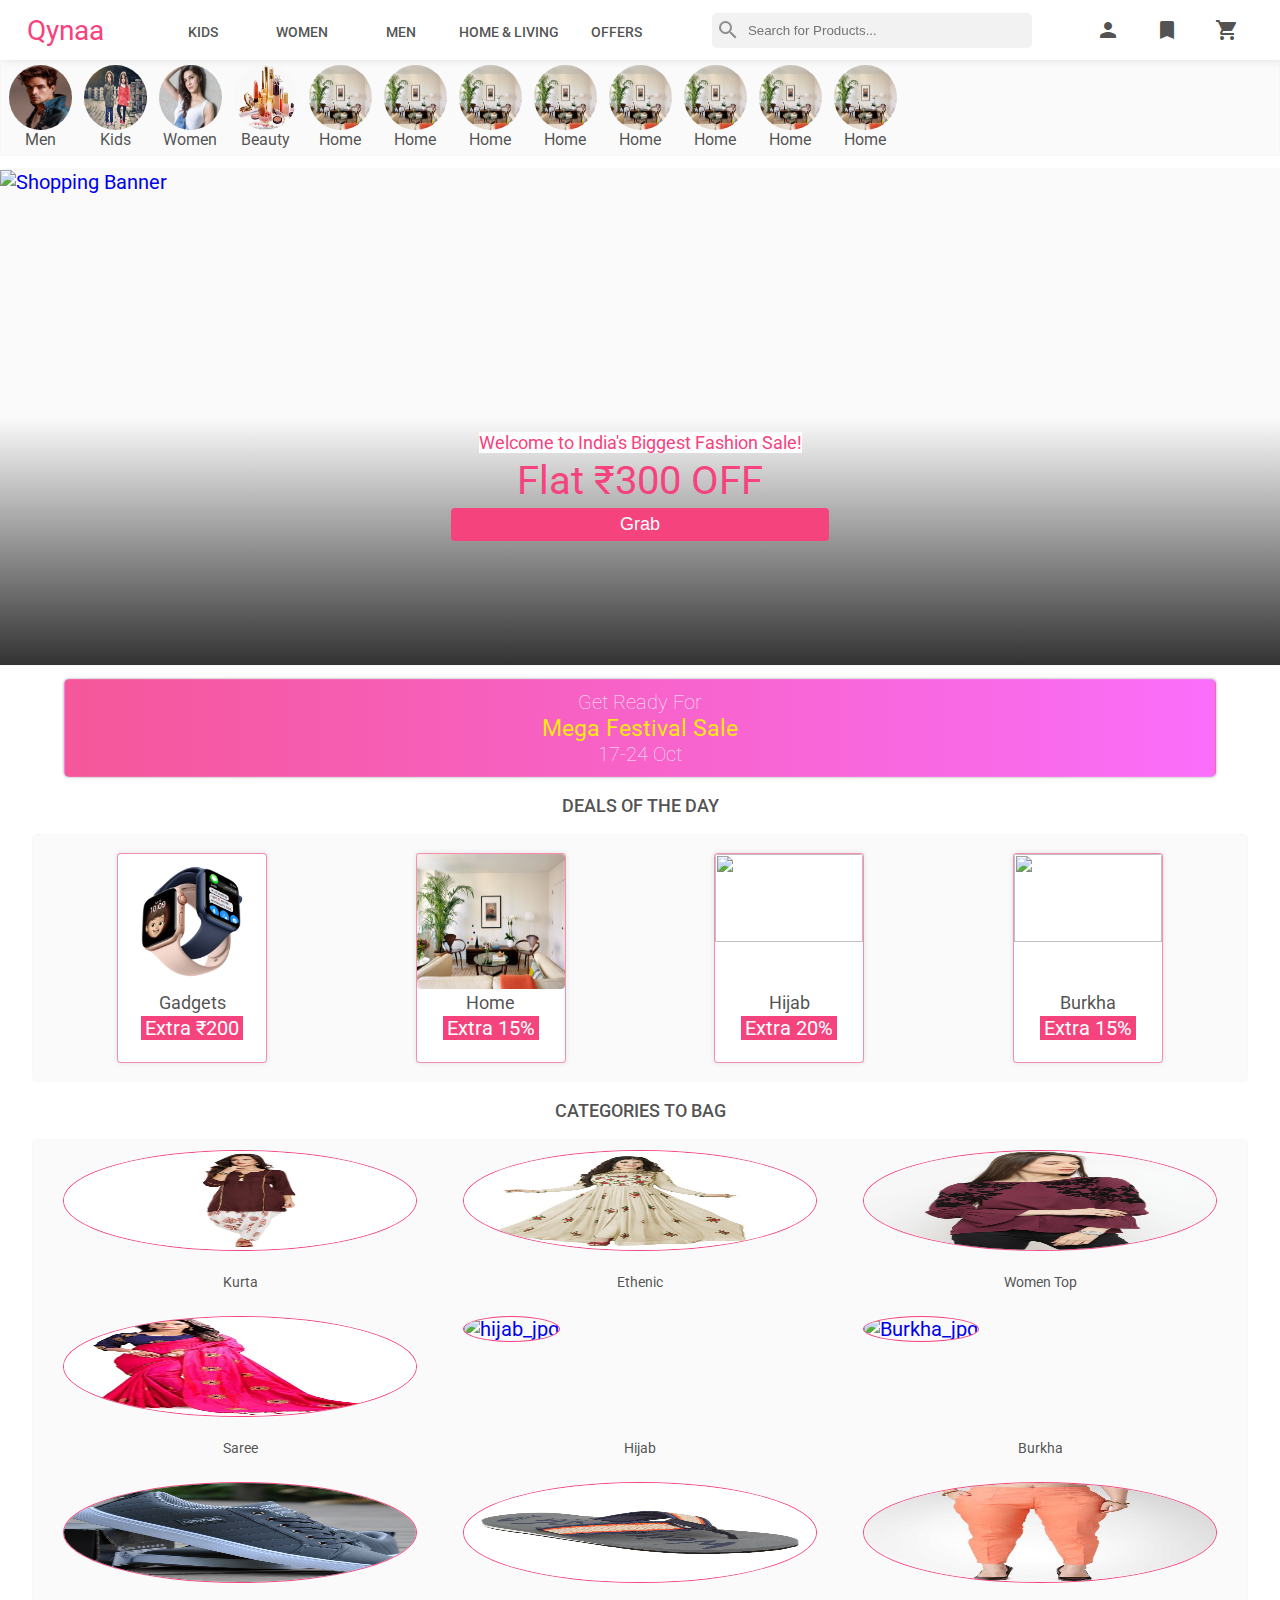
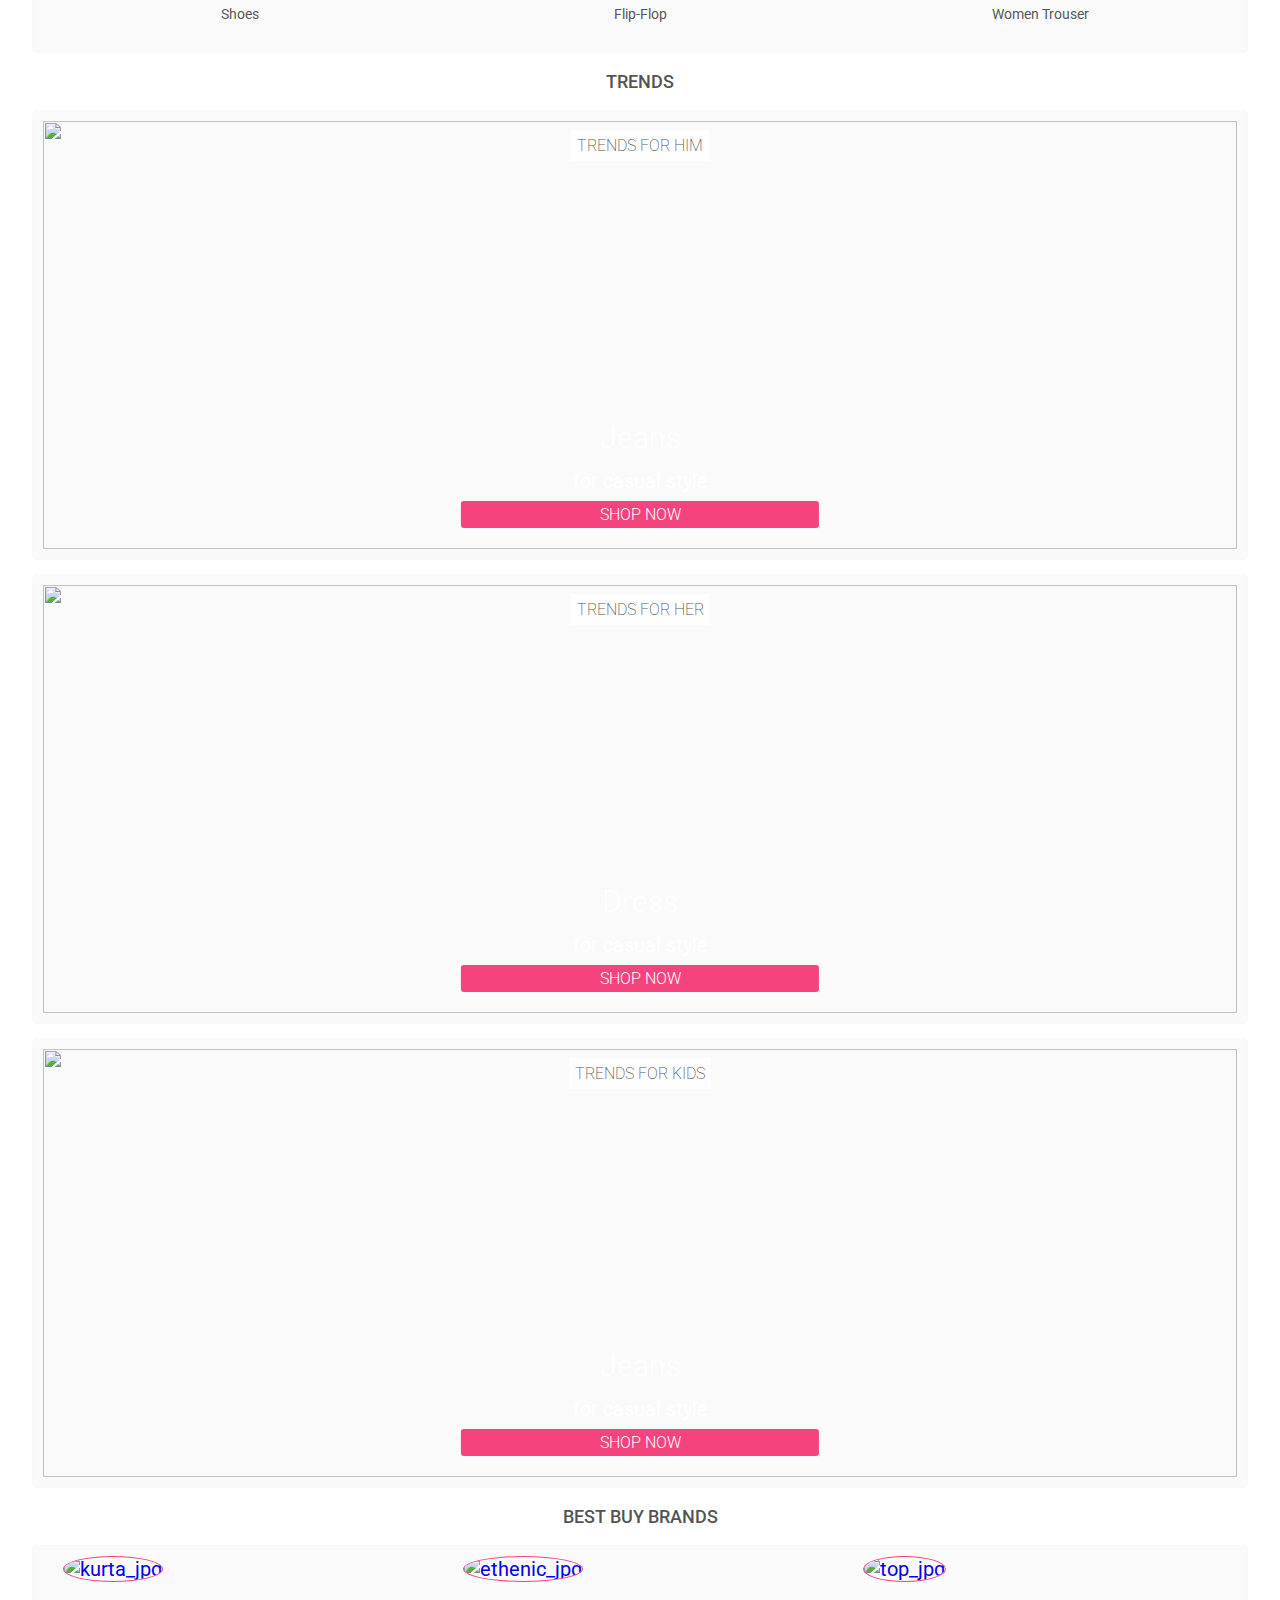
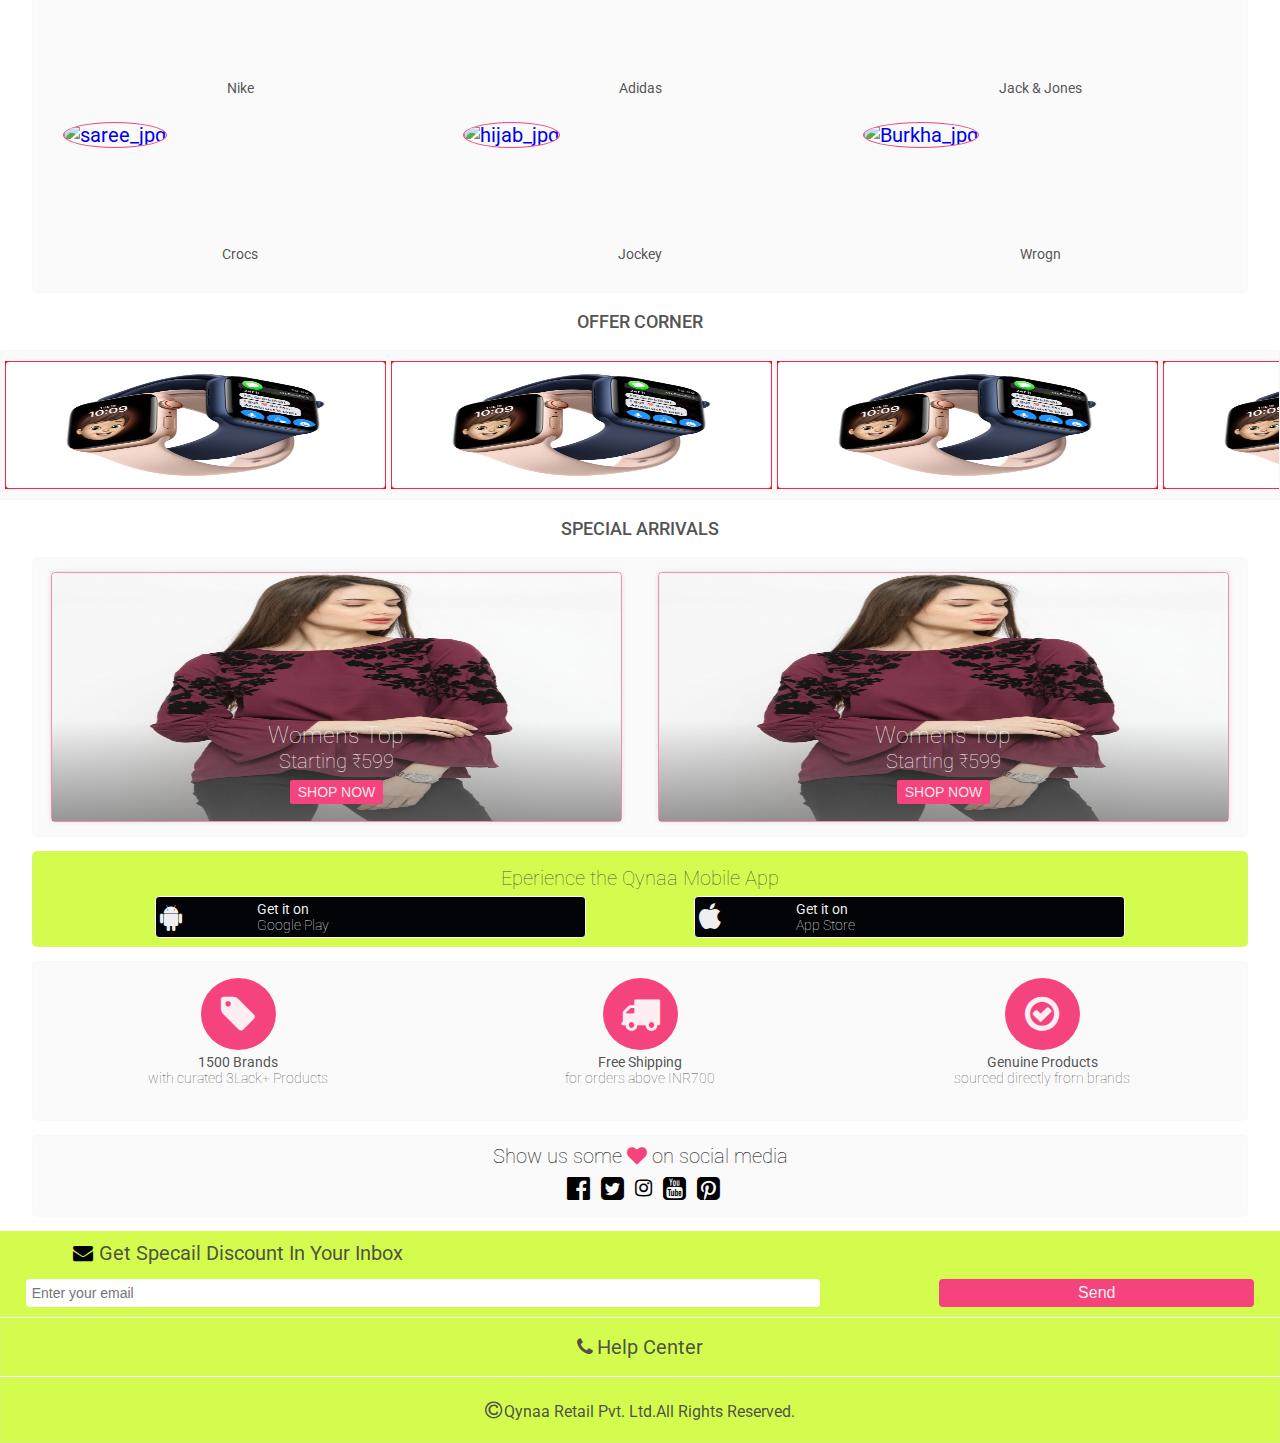
==== index.html @ d4e1ca25 "Add files via upload" ====
<!DOCTYPE html>
<html lang="en">
<head>
    <meta charset="UTF-8">
    <meta name="viewport" content="width=device-width, initial-scale=1.0">
    <!-- Google fonts link -->
    <link rel="stylesheet" href="https://fonts.googleapis.com/icon?family=Material+Icons">
    <link rel="preconnect" href="https://fonts.gstatic.com">
    <link href="https://fonts.googleapis.com/css2?family=Roboto&display=swap" rel="stylesheet">
    <!-- fonst-awesome icons link -->
    <link rel="stylesheet" href="https://cdnjs.cloudflare.com/ajax/libs/font-awesome/4.7.0/css/font-awesome.min.css">
    <!-- Bootstrap css file -->
    <!-- <link rel="stylesheet" href="bootstrap.css"> -->
    <!-- Own css file -->
    <link rel="stylesheet" href="style.css">
    <title>India's largest muslim clothing and apparels brand</title>
</head>
<body id="body">

    <!-- Mobile menu left slide modal -->
   <div class="navMobileModal">
         
        <div class="menuContent">
            <div class="accountInfo">
                  <div class="col-left">
                      
                  </div>
                  <div class="col-right">
                        <p>Flat ₹300 OFF</p>
                        <p>+Free Delivery</p>
                        <p>on your first order</p>
                        <div class="mobileButtons">
                              <button class="Mobilesignup">Signup</button>
                              <button class="MobileLogin">Login</button>
                        </div>
                  </div>
            </div>

            <ul class="mobileMenuList">
                  <li><span class="clickOpenCaret" >Kids</span>
                      <ul class="closeCaret">
                            <li><span class="clickOpenCaret" >Topwear</span>
                                  <ul class="closeCaret">
                                      <li>T-shirts</li>
                                      <li>Casual Shirts</li>
                                      <li>Formal Shirts</li>
                                      <li>Jackets</li>
                                      <li>Sweatshirts</li>
                                      <li>Sweaters</li>
                                  </ul>
                            </li>
                            <li><span class="clickOpenCaret" >Bottomwear</span>
                                <ul class="closeCaret">
                                    <li>Jeans</li>
                                    <li>Casual Trousers</li>
                                    <li>Formal Trousers</li>
                                    <li>Shorts</li>
                                    <li>Track Pants & Joggers</li>
                                </ul>
                          </li>
                          <li><span class="clickOpenCaret" >Footwear</span>
                            <ul class="closeCaret">
                                <li>Casual Shoes</li>
                                <li>Sneakers</li>
                                <li>Sports Shoes</li>
                                <li>Sandals</li>
                                <li>School Shoes</li>
                            </ul>
                          </li>
                      </ul>
                  </li>


                  <li><span class="clickOpenCaret">Women</span>
                       <ul class="closeCaret">
                           <li><span class="clickOpenCaret" >Topwear</span>
                               <ul class="closeCaret">
                                 <li>Kurtas & Suits</li>
                                 <li>Kurtis, Tunics & Tops</li>
                                 <li>Ethnic Dresses</li>
                                 <li>Plazzos</li>
                                 <li>Sarees</li>
                                 <li>Dupattas & Shawls</li>
                             </ul>
                          </li>
                          <li><span class="clickOpenCaret" >Bottomwear</span>
                              <ul class="closeCaret">
                                 <li>Jeans & Jeggings</li>
                                 <li>Trousers & Capris</li>
                                 <li>Shorts & Skirts</li>
                                 <li>Shrugs</li>
                                 <li>Lengerie & Sleepwear</li>
                             </ul>
                         </li>
                         <li><span class="clickOpenCaret" >Footwear</span>
                             <ul class="closeCaret">
                                 <li>Flats</li>
                                 <li>Casual Shoes</li>
                                 <li>Heels</li>
                                 <li>Boots</li>
                                 <li>Sports Shoes & Floaters</li>
                             </ul>
                         </li>
                       </ul>
                  </li>


                  <li><span class="clickOpenCaret">Men</span>
                    <ul class="closeCaret">
                        <li><span class="clickOpenCaret" >Topwear</span>
                            <ul class="closeCaret">
                              <li>T-shirts</li>
                              <li>Casual Shirts</li>
                              <li>Formal Shirts</li>
                              <li>Sweatshirts</li>
                              <li>Sweaters</li>
                              <li>Jackets</li>
                              <li>Blazers & Coats</li>
                          </ul>
                       </li>
                       <li><span class="clickOpenCaret" >Bottomwear</span>
                           <ul class="closeCaret">
                              <li>Jeans</li>
                              <li>Casual Trousers</li>
                              <li>Formal Trousers</li>
                              <li>Shorts</li>
                              <li>Tack Pants & Joggers</li>
                              <li>Innerwear & Sleepwear</li>
                          </ul>
                      </li>
                      <li><span class="clickOpenCaret" >Footwear</span>
                          <ul class="closeCaret">
                              <li>Sneakers</li>
                              <li>Casual Shoes</li>
                              <li>Sports Shoes</li>
                              <li>Formal Shoes</li>
                              <li>Sandals & Floaters</li>
                              <li>Flip-Flop</li>
                              <li>Socks</li>
                          </ul>
                      </li>
                    </ul>
                 </li>

                 <li><span class="clickOpenCaret">Home & Living</span>
                      <ul class="closeCaret">
                        <li><span class="clickOpenCaret" >Bedroom</span>
                            <ul class="closeCaret">
                              <li>Bedsheets</li>
                              <li>Curtains</li>
                              <li>Pillow & Covers</li>
                              <li>Blankets</li>
                              <li>Comforter</li>
                              <li>Furnishing</li>
                          </ul>
                       </li>
                       <li><span class="clickOpenCaret" >Kitchen</span>
                           <ul class="closeCaret">
                              <li>Storage</li>
                              <li>Appliances</li>
                              <li>Kitchen Tools</li>
                              <li>Dinner sets</li>
                              <li>Cup sets</li>
                              <li>Cleanware</li>
                          </ul>
                      </li>
                      <li><span class="clickOpenCaret" >Bathroom</span>
                          <ul class="closeCaret">
                              <li>Bath Towels</li>
                              <li>Hand & Face Towels</li>
                              <li>Bathroom Accessories</li>
                              <li>Bath Robes</li>
                              <li>Towels set</li>
                          </ul>
                      </li>
                    </ul>
                 </li>

                 <li><span class="clickOpenCaret">Offers</span>
                     <ul class="closeCaret">
                       <li>T-Shirts at min 50%</li>
                       <li>Jeans at min 50%</li>
                       <li>Shirts at min 50%</li>
                       <li>Tops at min 50%</li>
                       <li>Shoes at min 50%</li>
                       <li>Heels & Flats at min 50%</li>
                       <li>Watches at min 50%</li>
                    </ul>
                 </li>
           
            </ul>

         <div class="mobileContactUs">
              <ul>
                  <li>Gift Cards</li>
                  <li>Contact us</li>
                  <li>Help Center</li>
                  <li>FAQS</li>
              </ul>
         </div>
        </div>
     </div>
    <!-- Header from here -->
    <header>
        <!-- Burger menu icon for mobile -->

        <div class="burger" id="burgerMenuIcon">
            <div class="line-1"></div>
            <div class="line-2"></div>
            <div class="line-3"></div>
        </div>

         <!-- Brand logo/logo-text -->

         <div class="logo">
             <h2 class="logo-text">Qynaa</h2>
         </div>

        <!-- Navigation bar with links inside <ul> and <li> -->

            <ul class="nav-links" id="mobileMenuBar">
                <li><a href="javascript:void(0)" id="closeSideMenu">&times;</a></li>
                <li><a href="#">Kids</a></li>
                <li><a href="#">Women</a></li>
                <li><a href="#">Men</a></li>
                <li><a href="#">Home & Living</a></li>
                <li><a href="#">Offers</a></li>
            </ul>
        
        <!-- search-bar -->
        
                <div class="search-bar-container">
                    <span><i class="material-icons">search</i></span>
                    <input type="search" placeholder="Search for Products...">
                </div>
            
        <!-- User-section starts here -->

            <ul class="user-section-icons">
                <li><i class="material-icons">person</i></li>
                <li><i class="material-icons">search</i></li>
                <li><i class="material-icons">bookmark</i></li>
                <li><i class="material-icons">shopping_cart</i></li>
            </ul>

    </header>

    <!-- Mobile categories icon just below header -->

    <div class="icon-menu-container">
        <a href="#">
            <div class="menu-category-icon">
                <img src="gallery/men.jpg" alt="Mens">
                <div class="icon-overlay">
                    <span class="category-icon-name">Men</span>
                </div>
          </div>
        </a>
        <a href="#">
            <div class="menu-category-icon">
                <img src="gallery/kids.jpg" alt="Mens">
                <div class="icon-overlay">
                    <span class="category-icon-name">Kids</span>
                </div>
            </div>
        </a>
        <a href="#">
            <div class="menu-category-icon">
                <img src="gallery/women.jpg" alt="Mens">
                <div class="icon-overlay">
                    <span class="category-icon-name">Women</span>
                </div>
            </div>
        </a>
        <a href="#">
            <div class="menu-category-icon">
                <img src="gallery/beauty.jpg" alt="Mens">
                <div class="icon-overlay">
                    <span class="category-icon-name">Beauty</span>
                </div>
            </div>
        </a>

        <a href="#">
            <div class="menu-category-icon">
                <img src="gallery/home.jpg" alt="Mens">
                <div class="icon-overlay">
                    <span class="category-icon-name">Home</span>
                </div>
            </div>
        </a>
        <a href="#">
            <div class="menu-category-icon">
                <img src="gallery/home.jpg" alt="Mens">
                <div class="icon-overlay">
                    <span class="category-icon-name">Home</span>
                </div>
            </div>
        </a>
        <a href="#">
            <div class="menu-category-icon">
                <img src="gallery/home.jpg" alt="Mens">
                <div class="icon-overlay">
                    <span class="category-icon-name">Home</span>
                </div>
            </div>
        </a>
        <a href="#">
            <div class="menu-category-icon">
                <img src="gallery/home.jpg" alt="Mens">
                <div class="icon-overlay">
                    <span class="category-icon-name">Home</span>
                </div>
            </div>
        </a>
        <a href="#">
            <div class="menu-category-icon">
                <img src="gallery/home.jpg" alt="Mens">
                <div class="icon-overlay">
                    <span class="category-icon-name">Home</span>
                </div>
            </div>
        </a>
        <a href="#">
            <div class="menu-category-icon">
                <img src="gallery/home.jpg" alt="Mens">
                <div class="icon-overlay">
                    <span class="category-icon-name">Home</span>
                </div>
            </div>
        </a>
        <a href="#">
            <div class="menu-category-icon">
                <img src="gallery/home.jpg" alt="Mens">
                <div class="icon-overlay">
                    <span class="category-icon-name">Home</span>
                </div>
            </div>
        </a>
        <a href="#">
            <div class="menu-category-icon">
                <img src="gallery/home.jpg" alt="Mens">
                <div class="icon-overlay">
                    <span class="category-icon-name">Home</span>
                </div>
            </div>
        </a>

      

        <!-- <div class="menu-category-icon">
            <img src="gallery/gadgets.jpg" alt="Mens">
            <div class="icon-overlay">
                <span class="category-icon-name">Gadgets</span>
            </div>
        </div> -->
        
    </div>
     <!-- welcome sale banner -->
     <div class="container-100 shopping-banner-container">
         <a href="#"><img src="gallery/shopping_women.jpg" alt="Shopping Banner"></a>
         <div class="banner-overlay">
             <h3>Welcome to India's Biggest Fashion Sale!</h3>
             <h1>Flat ₹300 OFF</h1>
              <button>Grab</button>
         </div>
     </div>

     <!-- sale promotiona banner -->
     <div class="container-90 sale-promotion-01">
         <div class="promo-text">
             <h4>Get Ready For</h4>
             <h3 class="mega-animation">Mega Festival Sale</h3>
             <h4>17-24 Oct</h4>
         </div>

     </div>
      <!-- Heading tag -->


      <h2 class="heading">Deals of the day</h2>
     <!-- deals of the day -->
     <div class="container-95 deals-of-the-day-container">
        <a href="#">
            <div class="deals">
                <img src="gallery/gadgets.jpg" alt="" srcset="">
                <div class="deals-overlay">
                  <h3>Gadgets</h3>
                  <span>Extra ₹200</span>
                </div>
            </div>
        </a>

          <a href="#">
            <div class="deals">
                <img src="gallery/home.jpg" alt="" srcset="">
                <div class="deals-overlay">
                  <h3>Home</h3>
                  <span>Extra 15%</span>
                </div>
            </div>
          </a>

          <a href="#">
            <div class="deals">
                <img src="gallery/hijab.jpg" alt="" srcset="">
                <div class="deals-overlay">
                  <h3>Hijab</h3>
                  <span>Extra 20%</span>
                </div>
            </div>
          </a>

          <a href="#">
            <div class="deals">
                <img src="gallery/Burkha.jpg" alt="" srcset="">
                <div class="deals-overlay">
                  <h3>Burkha</h3>
                  <span>Extra 15%</span>
                </div>
            </div>
          </a>
     </div>

     <h2 class="heading">Categories to bag</h2>

    <div class="container-95 grid-container">

        <a href="#">
            <div class="grid-item">
                <div class="category-image">
                    <img src="gallery/kurta.jpg" alt="kurta_jpg">
                </div>
                
                <div class="grid-item-overlay">
                    <span>Kurta</span>
                </div>
            </div>
        </a>

        <a href="#">
            <div class="grid-item">
                <div class="category-image">
                    <img src="gallery/women-ethenic.png" alt="ethenic_jpg">
                </div>
                
                <div class="grid-item-overlay">
                    <span>Ethenic</span>
                </div>
            </div>
        </a>

        <a href="#">
            <div class="grid-item">
                <div class="category-image">
                    <img src="gallery/women-top.jpg" alt="top_jpg">
                </div>
                
                <div class="grid-item-overlay">
                    <span>Women Top</span>
                </div>
            </div>
        </a>

        <a href="#">
            <div class="grid-item">
                <div class="category-image">
                    <img src="gallery/saree.jpg" alt="saree_jpg">
                </div>
                
                <div class="grid-item-overlay">
                    <span>Saree</span>
                </div>
            </div>
        </a>

        <a href="#">
            <div class="grid-item">
                <div class="category-image">
                    <img src="gallery/hijab.jpg" alt="hijab_jpg">
                </div>
                
                <div class="grid-item-overlay">
                    <span>Hijab</span>
                </div>
            </div>
        </a>

        <a href="#">
            <div class="grid-item">
                <div class="category-image">
                    <img src="gallery/Burkha.jpg" alt="Burkha_jpg">
                </div>
                
                <div class="grid-item-overlay">
                    <span>Burkha</span>
                </div>
            </div>
        </a>

        <a href="#">
            <div class="grid-item">
                <div class="category-image">
                    <img src="gallery/shoes.jpg" alt="shoes_jpg">
                </div>
                
                <div class="grid-item-overlay">
                    <span>Shoes</span>
                </div>
            </div>
        </a>

        <a href="#">
            <div class="grid-item">
                <div class="category-image">
                    <img src="gallery/flip-flop.jpg" alt="flip_jpg">
                </div>
                
                <div class="grid-item-overlay">
                    <span>Flip-Flop</span>
                </div>
            </div>
        </a>

        <a href="#">
            <div class="grid-item">
                <div class="category-image">
                    <img src="gallery/women-trauser.jpeg" alt="trauser_jpg">
                </div>
                
                <div class="grid-item-overlay">
                    <span>Women Trouser</span>
                </div>
            </div>
        </a>

    </div>

    <!-- Genderwise trends from here -->

    <h2 class="heading">Trends</h2>

    <div class="container-95 trends-container">
          <a href="#">
            <div class="trends-item">
                <h3 class="gender-tag">Trends for him</h3>
                <img src="gallery/mens-trends.jpeg" alt="">
                <div class="trends-overlay">
                    <h2>Jeans</h2>
                    <span>for casual style</span>
                    <h3>Shop Now</h3>
                </div>
            </div>
          </a>
    </div>
    <div class="container-95 trends-container">
          <a href="#">
            <div class="trends-item">
                <h3 class="gender-tag">Trends for her</h3>
                <img src="gallery/women-trends.jpeg" alt="">
                <div class="trends-overlay">
                    <h2>Dress</h2>
                    <span>for casual style</span>
                    <h3>Shop Now</h3>
                </div>
            </div>
          </a>
    </div>
    <div class="container-95 trends-container">
          <a href="#">
            <div class="trends-item">
                <h3 class="gender-tag">Trends for kids</h3>
                <img src="gallery/kids-trends.jpg" alt="">
                <div class="trends-overlay">
                    <h2>Jeans</h2>
                    <span>for casual style</span>
                    <h3>Shop Now</h3>
                </div>
            </div>
          </a>
    </div>
    
    <!-- Best buy from here -->

    <h2 class="heading">Best Buy Brands</h2>

    <div class="container-95 grid-container">

        <a href="#">
            <div class="grid-item">
                <div class="category-image">
                    <img src="gallery/nike-logo.jpg" alt="kurta_jpg">
                </div>
                
                <div class="grid-item-overlay">
                    <span>Nike</span>
                </div>
            </div>
        </a>

        <a href="#">
            <div class="grid-item">
                <div class="category-image">
                    <img src="gallery/Adidas-logo.jpg" alt="ethenic_jpg">
                </div>
                
                <div class="grid-item-overlay">
                    <span>Adidas</span>
                </div>
            </div>
        </a>

        <a href="#">
            <div class="grid-item">
                <div class="category-image">
                    <img src="gallery/j&j-logo.jpg" alt="top_jpg">
                </div>
                
                <div class="grid-item-overlay">
                    <span>Jack & Jones</span>
                </div>
            </div>
        </a>

        <a href="#">
            <div class="grid-item">
                <div class="category-image">
                    <img src="gallery/crocs-logo.jpg" alt="saree_jpg">
                </div>
                
                <div class="grid-item-overlay">
                    <span>Crocs</span>
                </div>
            </div>
        </a>

        <a href="#">
            <div class="grid-item">
                <div class="category-image">
                    <img src="gallery/jockey-logo.png" alt="hijab_jpg">
                </div>
                
                <div class="grid-item-overlay">
                    <span>Jockey</span>
                </div>
            </div>
        </a>

        <a href="#">
            <div class="grid-item">
                <div class="category-image">
                    <img src="gallery/wrogn-logo.jpg" alt="Burkha_jpg">
                </div>
                
                <div class="grid-item-overlay">
                    <span>Wrogn</span>
                </div>
            </div>
        </a>

    </div>


    <!-- Offer corner starts from here -->
      
    <h2 class="heading">Offer Corner</h2>
    
    <div class="container-100 offer-corner-container">

        <div class="offer-item">
            <img src="gallery/gadgets.jpg" alt="">
        </div>

        <div class="offer-item">
           <img src="gallery/gadgets.jpg" alt="">
        </div>

        <div class="offer-item">
            <img src="gallery/gadgets.jpg" alt="">
        </div>
        
        <div class="offer-item">
            <img src="gallery/gadgets.jpg" alt="">
        </div>

        <div class="offer-item">
            <img src="gallery/gadgets.jpg" alt="">
        </div>

        <div class="offer-item">
            <img src="gallery/gadgets.jpg" alt="">
        </div>

        <div class="offer-item">
            <img src="gallery/gadgets.jpg" alt="">
        </div>

    </div>

   <!-- Special arrivals starts form here -->
    <h2 class="heading">Special Arrivals</h2>

    <div class="container-95 special-arrival-container">
        <div class="special-arrival-item">
            <img src="gallery/women-top.jpg" alt="">
            <div class="arrival-overlay">
                <h3>Womens Top</h3>
                <h4>Starting ₹599</h4>
                <button>Shop Now</button>
            </div>
        </div>

        <div class="special-arrival-item">
            <img src="gallery/women-top.jpg" alt="">
            <div class="arrival-overlay">
                <h3>Womens Top</h3>
                <h4>Starting ₹599</h4>
                <button>Shop Now</button>
            </div>
        </div>
    </div>

<!-- App proromotion from here -->
    
     <div class="container-95 app-promo">
         <h4>Eperience the Qynaa Mobile App</h4>
        <div class="app-container">

            <div class="col">
                <div class="appstore-logo">
                    <i class="fa fa-android fa-2x"></i>
                </div>
                <div class="get-app">
                </i><span>Get it on</span>
                <h4>Google Play</h4>
                </div>
            </div>

            <div class="col">
                <div class="appstore-logo">
                    <i class="fa fa-apple fa-2x"></i>
                </div>
                <div class="get-app">
                </i><span>Get it on</span>
                <h4>App Store</h4>
                </div>
            </div>

        </div>

     </div>

<!-- Brand feature banner -->

<div class="container-95 brand-feature">
    <div class="col-3">
        <div class="one">
            <i class="fa fa-tag fa-2x"></i>
        </div>
        <div class="two">
           <span>1500 Brands</span>
           <h4>with curated 3Lack+ Products</h4>
        </div>
    </div>

    <div class="col-3">
        <div class="one">
            <i class="fa fa-truck fa-2x"></i>
        </div>
        <div class="two">
           <span>Free Shipping</span>
           <h4>for orders above INR700</h4>
        </div>
    </div>

    <div class="col-3">
        <div class="one">
            <i class="fa fa-check-circle-o fa-2x"></i>
        </div>
        <div class="two">
           <span>Genuine Products</span>
           <h4>sourced directly from brands</h4>
        </div>
    </div>
    
</div>

<!-- social links from here -->

<div class="container-95 social-links">
    <h4>Show us some <i class="fa fa-heart"></i> on social media</h4>
    <div class="social">
        <i class="fa fa-facebook-official fa-lg"></i>
        <i class="fa fa-twitter-square fa-lg"></i>
        <i class="fa fa-instagram fa lg"></i>
        <i class="fa fa-youtube-square fa-lg"></i>
        <i class="fa fa-pinterest-square fa-lg"></i>
    </div>
</div>
<!-- subscribe section from here -->
<div class="conainer-100 subscribe">
    <div class="email-heading">
        <i class="fa fa-envelope"></i><span>Get Specail Discount In Your Inbox</span>
    </div>
    <div class="email-input">
        <div class="email-box">
           <input type="email" name="email" id="" placeholder="Enter your email">
        </div>
        <div class="subscribe-button">
            <input type="button" value="Send">
        </div>
    </div>
</div>

<!-- Help center from here -->
<div class="container-100 help-center">
    <div class="help-inner">
        <i class="fa fa-phone"></i><span>Help Center</span>
    </div>
</div>

<!-- copyright section -->

<div class="container-100 copyright">
    <div class="copyright-inner">
        <i class="fa fa-copyright"></i><span>Qynaa Retail Pvt. Ltd.All Rights Reserved.</span>
        
    </div>
</div>

    <script src="main.js"></script>
</body>
</html>
---- style.css ----
*, *::before, *::after{
    margin: 0;
    padding: 0;
    box-sizing: border-box;
}
:root{
    --main-color: white;
    --font-color: rgba(66, 66, 66, 0.911);
    --logo-color:rgb(180, 23, 141);
    
    --shadow-color:rgba(137, 150, 150, 0.582);
    --border-hover-color: salmon;
    --container-bg-color:rgba(238, 238, 238, 0.267);
  
}
html{

    font-family: 'Roboto', sans-serif;
    font-size: min(max(1rem, 5vw), 20px);
    -webkit-text-size-adjust: 100%;
    -webkit-tap-highlight-color: transparent;
    width: 100%;
    height: 100%;

}

/* body{
    width: 100%;
    height: 100%
}  */

div::-webkit-scrollbar{
       display: none;
}

ul{
    list-style: none;
}
a{
    text-decoration: none;
}

img{
    width: 100%;
    height: 100%;
}

header{
   display: flex;
   align-items: center;
   justify-content: space-between;
   height: 3rem;
   padding: 0 0.625rem;
   box-shadow: 4px 0px 8px rgb(223, 222, 222);
   /* background-color:purple; */
   position: sticky;
   position: -webkit-sticky;
   top: 0;
   width: 100%;
   z-index: 99;
   background-color: white;
}

.nav-links{
    display: none;
   /* display: flex; */
   flex-direction: column;
   align-items: center;
   justify-content: space-evenly;
   height: calc(100vh);
   position: absolute;
   top: 0;
   left: 0;
   width: 0vw;
   overflow-x: hidden;
   transition: all 0.2s ease-in;
   z-index: 10;
   background-color: #eee;
   /* box-shadow: 0px 0px 0px rgb(223, 222, 222),4px 0px 10px rgb(223, 222, 222), 0 0 0 #eee, 0 0 0 #eee; */
   border-right: 1px solid lightgray;
}
#closeSideMenu{
    font-size: 2rem;
    position: absolute;
    top: 8px;
    right: 30px;
}
.nav-links li{
    width: 100%;
    text-align: center;
}
.nav-links a{
    color: var(--font-color);
    white-space: nowrap;
    border-bottom: 4px solid transparent;
}
.search-bar-container{
    display: none;
}
.user-section-icons{
    display: flex;
    justify-content: space-around;
    align-items: center;
    width: 31%;
    height: 100%;
    background-color: white;
}
.user-section-icons li i{
    cursor: pointer;
    color: var(--font-color);
    /* background-color: red; */
    padding: 0.4rem 0.2rem;
    
}
.user-section-icons li:nth-of-type(1){
    display: none;
}
.burger{
    cursor: pointer;
}
.burger>div{
    width: 1.1rem;
    height: 3px;
    margin: 4px;
    background-color: var(--font-color);
}
.logo{
    position:absolute;
    left: 15%;
    cursor: pointer;
}

.logo-text{
    background-color: #fff;
    padding: 0.4rem 0.2rem;
    font-size: 1.4rem;
    font-weight: 400;
    color: rgb(245, 67, 126);
}

/* mobile categories icon below header */

.container-100{
    width: 100%;
    background-color: var(--container-bg-color);
    border: 1px solid rgba(226, 226, 226, 0.123);
    /* box-shadow: 0px 0px 3px rgb(206, 204, 204); */
    
}
.container-95{
    width: 95%;
    background-color: var(--container-bg-color);
    border: 1px solid rgba(230, 230, 230, 0.123);
    border-radius: 5px;
    /* box-shadow: 0px 0px 3px rgb(206, 204, 204); */
    /* border: 1px solid #e4e4e4; */
    /* box-shadow: 0px 0px 3px rgb(165, 162, 162); */
}
.container-90{
    width: 90%;
    background-color: var(--container-bg-color);
    border: 1px solid rgba(230, 230, 230, 0.123);
    border-radius: 5px;
    /* box-shadow: 0px 0px 3px rgb(204, 204, 204); */
    /* box-shadow: 0px 0px 3px rgb(165, 162, 162); */
}
.icon-menu-container{
    /* display: flex;
    justify-content: space-around;
    align-items: center; */
    white-space: nowrap;
    padding-top: 4px;
    padding-left: 4px;
    overflow-x: auto;
    overflow-y: hidden;
    scroll-behavior: smooth;
    /* -webkit-overflow-scrolling: touch; */
    height: 4.8rem;
    border: none;
    margin: 0 0 0.7rem 0;
    background-color: var(--container-bg-color);
    border: 1px solid rgba(226, 226, 226, 0.123);
    
}



.menu-category-icon{
    display: inline-block;
      width: 3.5rem;
      height: 4.3rem;
      position: relative;
      cursor: pointer;
      overflow: hidden;
     
      
}
.menu-category-icon img{
    display: block;
    margin: auto;
      width: 90%;
      height: 75%;
      border-radius: 60%;
}
.icon-overlay{
    
    position: absolute;
    bottom: 0;
    height: 24%;
    width: 100%;
    
}
.icon-overlay span{
    font-size: 0.8rem;
    width: 100%;
    display: block;
    text-align: center;
    
    color:var(--font-color);
}

/* welcome banner styling here */
.shopping-banner-container{
    width: 100%;
    margin: 0.7rem 0;
    height: 55vh;
    position: relative;
    border: none;
    padding: 0;
    box-shadow: 0px 0px 4px #eee;
}
.shopping-banner-container img{
    width: 100%;
    height: 100%;
    
}
.shopping-banner-container .banner-overlay{
    width: 100%;
    height: 50%;
   background: linear-gradient(360deg, rgb(51, 50, 50), transparent);
    position: absolute;
    bottom: 0;
    padding: 0.5rem;
}
.banner-overlay h1,.banner-overlay h3,.banner-overlay button{
    display: block;
    width: fit-content;
    margin: 0.2rem auto;
    font-weight: 400;
    color:rgb(245, 67, 126);
}
.banner-overlay h3{
    font-size: .9rem;
    background-color: rgba(255, 255, 255, 0.932);
}
.banner-overlay button{
   width: 30%;
   font-size: 0.9rem;
   padding: 0.3rem 0rem;
   border: none;
   border-radius: 4px;
   background-color: rgb(245, 67, 126);
   color: white;
   cursor: pointer;
}
/* sale promotional banner */
.sale-promotion-01{
    font-weight: 400;
    padding: 0.5rem;
    margin: auto;
    text-align: center;
    color: rgba(247, 247, 247, 0.952);
    background: linear-gradient(to right, rgb(245, 87, 153), rgb(250, 110, 250));
    box-shadow: 0px 0px 3px rgb(165, 162, 162);
}
.promo-text h3{
 font-weight: 400;
}
.mega-animation{
    color: rgba(253, 237, 9, 0.973);
    animation: mega-animate 0.5s ease-in-out infinite alternate-reverse;
}
@keyframes mega-animate{
    0%{
        color: rgba(255, 238, 0, 0.973);
    }50%{
        color: rgb(247, 229, 195);
    }100%{
        color: rgb(240, 216, 0);
    }
}
/* heading */
.heading{
    text-align: center;
    text-transform: uppercase;
    margin: 0.9rem;
    font-size: 0.9rem;
    font-weight: 500;
    color: var(--font-color);
}

/* deals banner styling */

.deals-of-the-day-container{
    margin: auto;
    display: flex;
    justify-content: space-around;
    align-items: center;
    flex-wrap: wrap;
    padding: 0.5rem;
    height: fit-content;
    position: relative;
}
.deals{
    /* width: 40%; */
    width: 150px;
    max-width: 240px;
    height: 210px;
    max-height: 260px;
    margin: 0.4rem;
    background-color: white;
    box-shadow: 0px 0px 5px rgb(224, 224, 224);
    border: 0.3px solid rgba(245, 67, 126, 0.603);
    border-radius: 4px;
    position: relative;
}
.deals img{
    height: 65%;
    width: 100%;
    object-fit: fill;
    border-radius: 4px;
}
.deals-overlay{
   /* background-color:red; */
   width: 100%;
   height: 35%;
   position: absolute;
   bottom: 0;
}
.deals-overlay h3{
   width: fit-content;
   margin:0.15rem auto;
   font-size: 0.9rem;
   font-weight: 400;
   color: var(--font-color);
}
.deals-overlay span{
   display: block;
   width: fit-content;
   margin: auto;
   color: white;
   font-size: 1rem;
   padding: 0 0.2rem;
   background-color:rgb(245, 67, 126);
}

/* categories to bag grid styling */

.grid-container{
    display: grid;
    grid-template-columns: repeat(3, 1fr);
    padding: 0.5rem;
    grid-gap: 0.3rem;
    margin: auto;
}
.grid-item{
    position: relative;
    width: 100%;
    height: 160px;
   
}
.category-image{
    margin: auto;
    width: 90%;
    height: 63%;
}

.category-image img{
   width: 100%;
   height: 100%;
   border: 1px solid rgb(245, 67, 126);
   border-radius: 50%;
   object-fit: fill;
}
.grid-item-overlay{
  position: absolute;
  bottom: 0;
  height: 30%;
  width: 100%;
  padding-top: 0.3rem;
  text-align: center;
}
.grid-item-overlay span{
  color: var(--font-color);
  font-size: 0.7rem;
}


/* trends styling from here */
.trends-container{
    margin: 0.7rem auto;
    width: 95%;
    height: 450px;
    padding: 0.5rem;
}
.trends-item{
    width: 100%;
    height: 100%;
    position: relative;
    text-align: center;
}
.trends-item img{
    width: 100%;
    height: 100%;
    object-fit: fill;
}
.trends-item .gender-tag{
    text-transform: uppercase;
    white-space: nowrap;
    position: absolute;
    top: 2%;
    left: 50%;
    transform: translate(-50%,0);
    background-color: rgba(255, 255, 255, 0.774);
    padding: 0.3rem;
    font-size: 0.8rem;
    text-align: center;
    font-weight: 200;
    color: var(--font-color);
}
.trends-overlay{
    position: absolute;
    bottom: 0%;
    height: 33%;
    width: 100%;
    padding: 0.4rem;
    text-align: center;
    color: white;
    
}
.trends-overlay h2{
    white-space: nowrap;
    font-weight: 300;
    margin-bottom: 0.5rem;
    padding: 0.2rem;
    
}
.trends-overlay h3{
    white-space: nowrap;
    width: 30%;
    font-size: 0.8rem;
    text-transform: uppercase;
    position: absolute;
    padding: 0.3rem;
    margin-top: 0.4rem;
    left: 50%;
    transform: translateX(-50%);
    font-weight: 300;
    /* border: 1px solid white ; */
    color: white;
    border-radius: 3px;
    padding: 0.2rem;
    background-color: rgb(245, 67, 126);
    
}

/* offer corner styling from here */

.offer-corner-container{
    
    padding: 0.5rem 0.2rem;
    height: 150px;
    margin: auto;
    white-space: nowrap;
    /* -webkit-overflow-scrolling: touch; */
    overflow-x: auto;
    overflow-y: hidden;
}

.offer-corner-container::-webkit-scrollbar{
    display: none;
}

.offer-corner-container>div{
   
    width: 30%;
    height: 100%;
    display: inline-block;
    background-color: red;
    
    /* flex: 0 0 auto; */
}
.offer-item img{
   width: 100%;
   border: 0.3px solid rgba(245, 67, 126, 0.603);
   border-radius: 4px;
}

/* Special Arrival styling */

.special-arrival-container{
    height: 280px;
    margin: auto;
    display: flex;
    justify-content: space-around;
    align-items: center;

}
.special-arrival-container>div{
    width: 47%;
    height: 90%;
    box-shadow: 0px 0px 5px rgb(224, 224, 224);
    border: 0.3px solid rgba(245, 67, 126, 0.603);
    border-radius: 4px;
}
.special-arrival-item img{
    width: 100%;
    height: 100%;
    border-radius: 4px;
    
}
.special-arrival-item{
    position: relative;
}
.special-arrival-item .arrival-overlay{
    position: absolute;
    bottom: 0;
    width: 100%;
    height: 100px;
    background: linear-gradient(to top, rgba(109, 109, 109, 0.685), transparent);
    color: rgba(255, 255, 255, 0.883);
    text-align:center;
}
.special-arrival-item .arrival-overlay h3,h4{
    font-weight: 100;

    padding: 0;
    
    
}
.special-arrival-item .arrival-overlay button{
    outline: none;
    text-transform: uppercase;
    border: none;
    border-radius: 2px;
    margin-top: 0.35rem;
    font-size: 0.7rem;
    color: rgba(255, 255, 255, 0.883);
    padding: 0.2rem 0.4rem;
    background-color: rgb(245, 67, 126);
}

/* App download banner */
.app-promo{
    padding: 0.4rem;
    margin:0.7rem auto;
    background-color: rgba(207, 252, 59, 0.897);
}
.app-promo>h4{
    white-space: nowrap;
    width: 85%;
    text-align: center;
    margin:0.3rem auto;
    color:  var(--font-color);
}
.app-container{
    width: 90%;
    margin: auto;
    display: flex;
    align-items: center;
    justify-content: space-around;
    
}
.app-container>div{
    width: 40%;
    color: rgba(255, 255, 255, 0.938);
    font-size: 0.7rem;
    background-color: rgb(245, 67, 126);
    background-color: #030407;
    border: 1px solid white;

}
.col{
    display: flex;
    justify-content: flex-start;
    align-items: center;
    padding: 0.2rem;
    border-radius: 4px;
}
.appstore-logo{
    width: 23%;
}
.get-app{
    width: 70%;
}

/* Brand feature styling from here */

.brand-feature{
    margin: auto;
    height: 160px;
    padding: 0.2rem;
    display: flex;
    align-items: center;
    justify-content: space-around;

}
.brand-feature>div{
    height: 90%;
    width: 32%;
    padding: 0.2rem;

}
.brand-feature>div .one{
    text-align: center;
    padding:0.8rem;
    border-radius: 50%;
    width: 75px;
    margin: auto;
    background-color: rgb(245, 67, 126);
    color: rgba(255, 255, 255, 0.931);

}
.brand-feature>div .two{
    margin-top: 0.2rem;
   text-align: center;
   font-size: 0.7rem;
   color:var(--font-color);

}
.brand-feature>div .two span{
   white-space: nowrap;

}

/* Social links styling */
.social-links{
    margin: 0.7rem auto;
    padding: 0.4rem;
}
.social-links>h4{
    white-space: nowrap;
   text-align: center;
}
.social-links>h4>i{
    color:rgb(245, 67, 126) ;
}

.social{
    width: fit-content;
    margin: 0.4rem auto;
}
.social i{
    margin-left: 0.3rem;
}

/* copyright styling form here */
.copyright{
  margin-top: 0.1rem;
  margin-top: 0.05rem;
  background-color: rgba(207, 252, 59, 0.897);
  padding: 1rem 0;
}
.copyright .copyright-inner{
    text-align: center;
    width: 90%;
    margin: auto;
    color: var(--font-color);
}
.copyright .copyright-inner span{
    white-space: nowrap;
    font-size: 0.8rem;
    margin-left: 0.1rem;
}

/*Subscribe styling from here  */
.subscribe{
    padding: 0.5rem;
    background-color: rgba(207, 252, 59, 0.897);
}
.email-heading{
    width: 90%;
    margin: auto;
}
.email-heading span{
   margin-left: 0.3rem;
   color: var(--font-color);
}
.email-input{
    display: flex;
    justify-content: space-around;
    align-items: center;
    margin-top: 0.7rem;
    
}
.email-input .email-box{
    width: 70%;
    
}
.email-input .email-box input[type="email"]{
    width: 90%;
    padding: 0.3rem;
    font-size: 0.7rem;
    border-radius: 4px;
    border: none;
    outline: none;
    color: var(--font-color);
 
}
.email-input .subscribe-button{
    width: 25%;
   
 
}
.subscribe-button input[type="button"]{
    width: 100%;
    padding: 0.25rem;
    font-size: 0.8rem;
    border-radius: 4px;
    border: none;
    background-color:rgb(245, 67, 126);
    color: rgba(255, 255, 255, 0.931);

    -webkit-appearance: none;
    -moz-appearance: none;
    appearance: none;
 
}

/* Help center syjling from here */
.help-center{
    background-color: rgba(207, 252, 59, 0.897);
    margin: 0.05rem auto;
    padding: 0.8rem;
}
.help-inner{
    text-align: center;
    color: var(--font-color);
}
.help-inner span{
    margin-left: 0.2rem;
    
}

/* side nav for mobile modal */

.navMobileModal{
    display: none;
    position: fixed;
    top: 0;
    left: 0;
    width: 100%;
    height: 100%;
    background-color: rgba(0, 0, 0, 0.346);
    z-index: 1000;
}


.menuContent .accountInfo{
    display: flex;
    justify-content: space-between;
    flex-wrap: nowrap;
    flex: 1;
    width: 100%;
    height: 150px;
    background: linear-gradient(to right, rgb(253, 186, 198), rgb(252, 186, 252));
}

.accountInfo > div{
    padding: 0.8rem 0.4rem;
    width: 49%;
    height: 100%;
    /* background-color: green; */
}

.accountInfo .col-left{
    width: 43%;
    background-color: green;
}

.accountInfo .col-right{
    width: 55%;
    /* background-color: green; */
}




.accountInfo > div p{
   /* background-color: #fff; */
   color: rgb(66, 65, 65);
   font-size: 0.9rem;
}

.accountInfo > div p:last-of-type{
    white-space: nowrap;
    color: rgb(104, 103, 103);
    font-size: 0.65rem;
    margin-bottom: 0.2rem 0;
 }

.accountInfo .col-right .mobileButtons{
    -webkit-appearance: none;
    margin-top: 0.53rem;
   /* background-color: #fff; */
   padding: 0.3rem 0rem;
   
}
.accountInfo .col-right .mobileButtons button{
    -webkit-appearance: none;
     margin-top: 0.3rem;
     font-size: 0.7rem;
     padding: 0.3rem 0.35rem;
     text-transform: uppercase;
     border-radius: 6px;
     border: 1px solid white;
     background-color: transparent;
     color: rgb(255, 21, 40);
   
}

.navMobileModal .menuContent{
    width: 75%;
    height: 100%;
    background-color: white; 
    overflow-y: auto;
    
}

.slideRight{
    animation: animate 0.4s ease;
}

@keyframes animate{
    from{
        width:  0%;
    }to{
        width: 75%;
    }
}

@-webkit-keyframes animate{
    from{
        width:  0%;
    }to{
        width: 75%;
    }
}

.menuContent ul{
    padding-left: 0.6rem;
    /* background-color: pink; */
}

.mobileContactUs{
    padding: 0.4rem 0;
    border-top: 1px solid lightgray;
}
.mobileContactUs li{
    padding: 0.3rem;
    color: gray;
    font-weight: 200;
    font-size: 0.82rem;
    margin-bottom: 0.3rem;
    /* background-color: green; */
}

.mobileMenuList li{
    position: relative;
    padding: 0.3rem;
    font-weight: 400;
    margin-bottom: 0.1rem;
    white-space: nowrap;
    /* background-color: yellow; */
}

.clickOpenCaret{
    position: relative;
    padding: 0.4rem 0;
    width: 100%;
    display: block;
    /* background-color: #fff; */
    -webkit-tap-highlight-color: hotpink;
}

.clickOpenCaret::after{
   position: absolute;
   top: 50%;
   right: 15px;
   content: "";
   width: 8px;
   height: 8px;
   border: 1.5px solid gray;
   border-color: gray gray transparent transparent;
   transform: translateY(-50%) rotate(45deg);
   /* background-color: red; */
}

.rotateArrow::after{
    transform: translateY(-50%) rotate(135deg);
   
}

.closeCaret{
    margin-left: 0.3rem;
   display: none;
   color: gray;
   font-size: 0.8rem;
   font-weight: 300;
}


.active {
   display: block;
}
/* media queries for small mobile device */

@media screen and (min-width: 576px){

}

/* media queries for ipad level tablet */

@media screen and (min-width: 768px){
    
}

/* media queries for big device from ipad pro, laptop and descktop */

@media screen and (min-width: 992px) {
    header{
        justify-content: space-around;
        padding: 0;
        height: 3rem;
        position: sticky;
        top: 0;
       
    }
    .burger{
        display: none;
    }

    .logo{
       position: static;
    }

     .nav-links{
         display: flex;
         flex-direction: row;
         justify-content: space-around;
         align-items: center;
         align-items: center;
         position: static;
         height: 100%;
         box-shadow: none;
         width: 40%;
         overflow: hidden;
         background-color: white;
         border: none;
         
         
     }
     
     #closeSideMenu, .nav-links li:first-of-type{
         display: none;
        
     }

  

     .nav-links a{
         font-size: 0.7rem;
         padding: 0.88rem 0.4rem;
         border-bottom: 3px solid transparent;
         transition: all 0.3s ease-in;
         text-transform: uppercase;
         font-weight: 500;
         
         margin: 0;
        
     }
     .nav-links a:hover{
         border-bottom-color:salmon;
        
     }
     
     .search-bar-container {
        display: block;
        width: 25%;
        max-width: 30%;
        height: fit-content;
        position: relative;
        
        
        
    }
     .search-bar-container .material-icons {
        display: inline;
        position: absolute;
        top: 50%;
        padding-left: 0.2rem;
        transform: translateY(-50%);
        color: rgb(143, 143, 143);
       
        
    }
    .user-section-icons li i{
        transition: all 0.2s ease;
    }
     .user-section-icons li i:hover{
        color: rgba(136, 136, 136, 0.973);
        color: salmon;
    }
     .search-bar-container input[type="search"]{
        display: block;
        width:100% ;
        padding: 0.5rem 0.1rem 0.5rem 1.8rem ;
        color:rgb(143, 143, 143) ;
        background-color: rgba(228, 228, 228, 0.473);
        outline: none;
        border: none;
        border-radius: 5px;
    
    }
     .search-bar-container input[type="search"]:focus{
       
        background-color: white;
        outline: none;
        border: 1px solid var(--font-color) ;
        border-radius: 5px;
    
    }
    
     .user-section-icons{
         width: 14%;
         max-width: 20% ;
     }
     .user-section-icons li i{
         padding: 10px 5px;
         cursor: pointer;
         
     }
     .user-section-icons li:nth-of-type(1){
        display: inline-block;
        
    }
     .user-section-icons li:nth-of-type(2){
        display: none;
        
    }
}
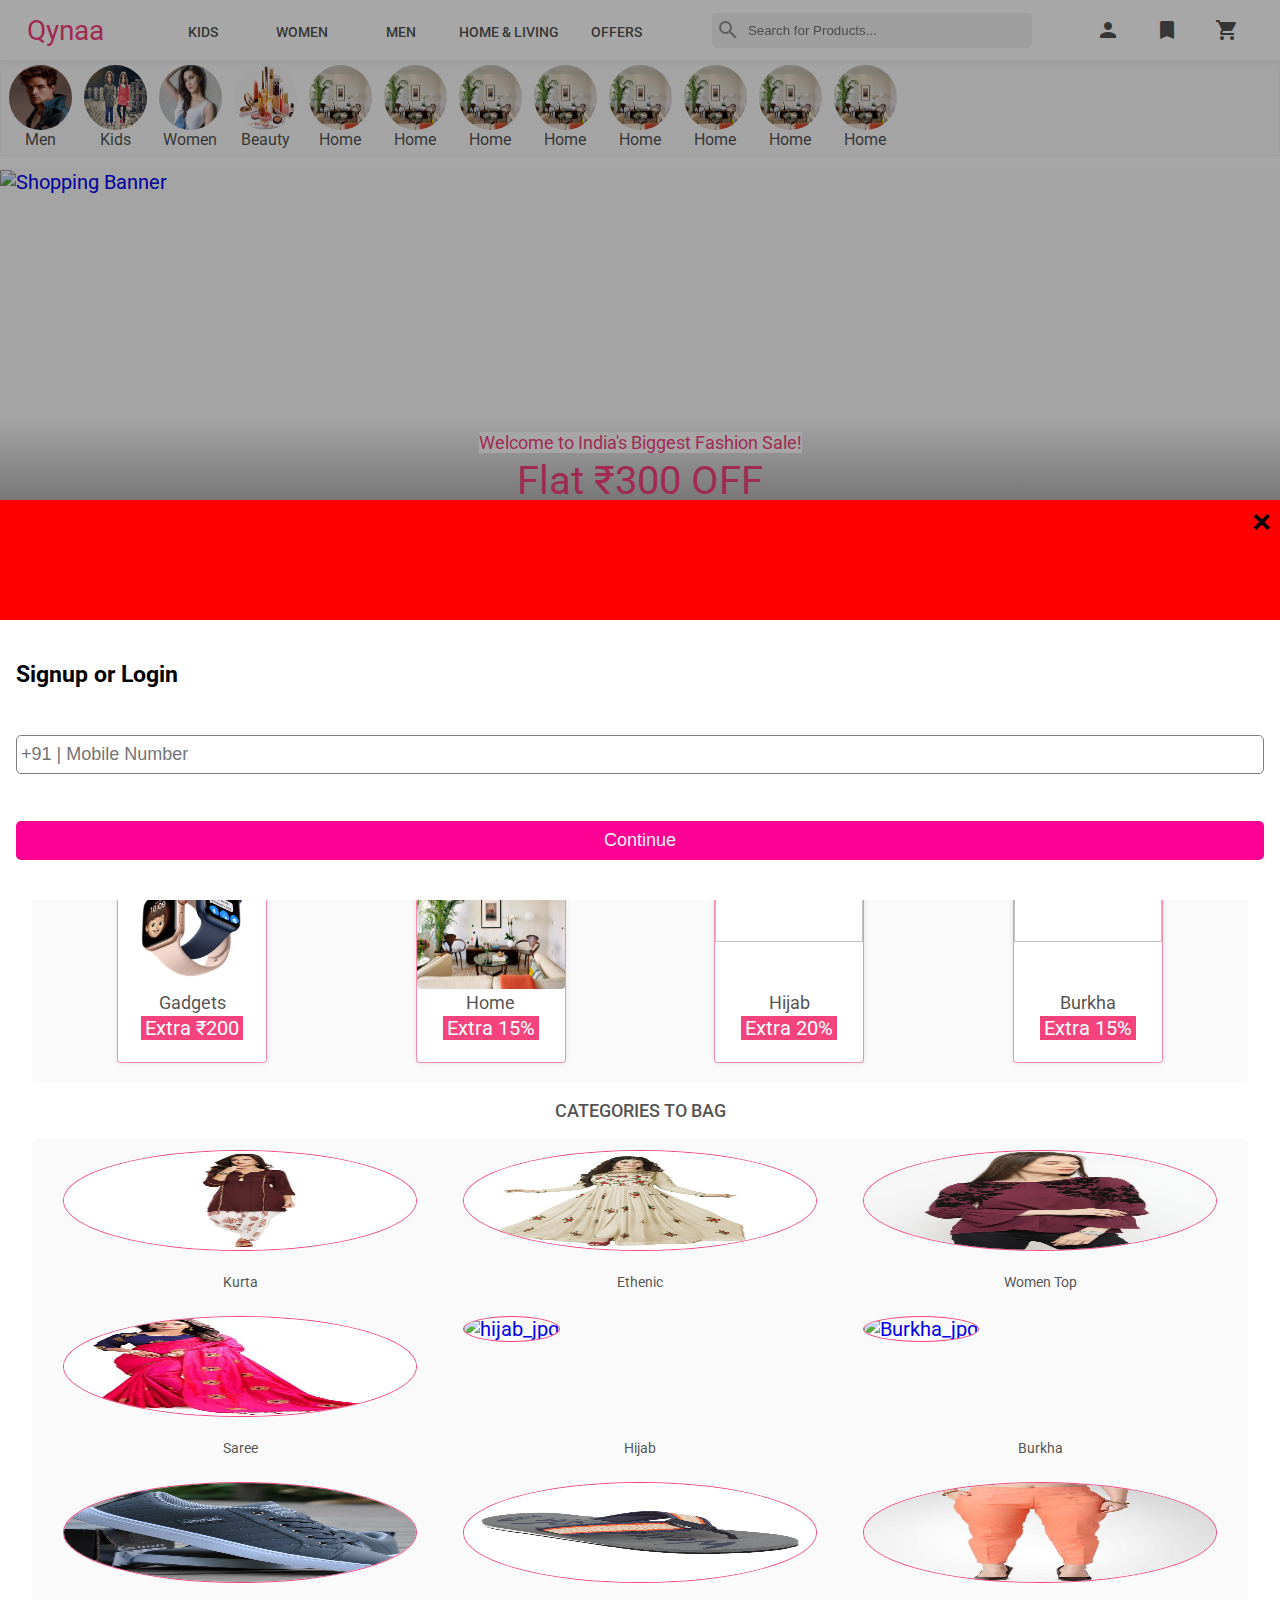
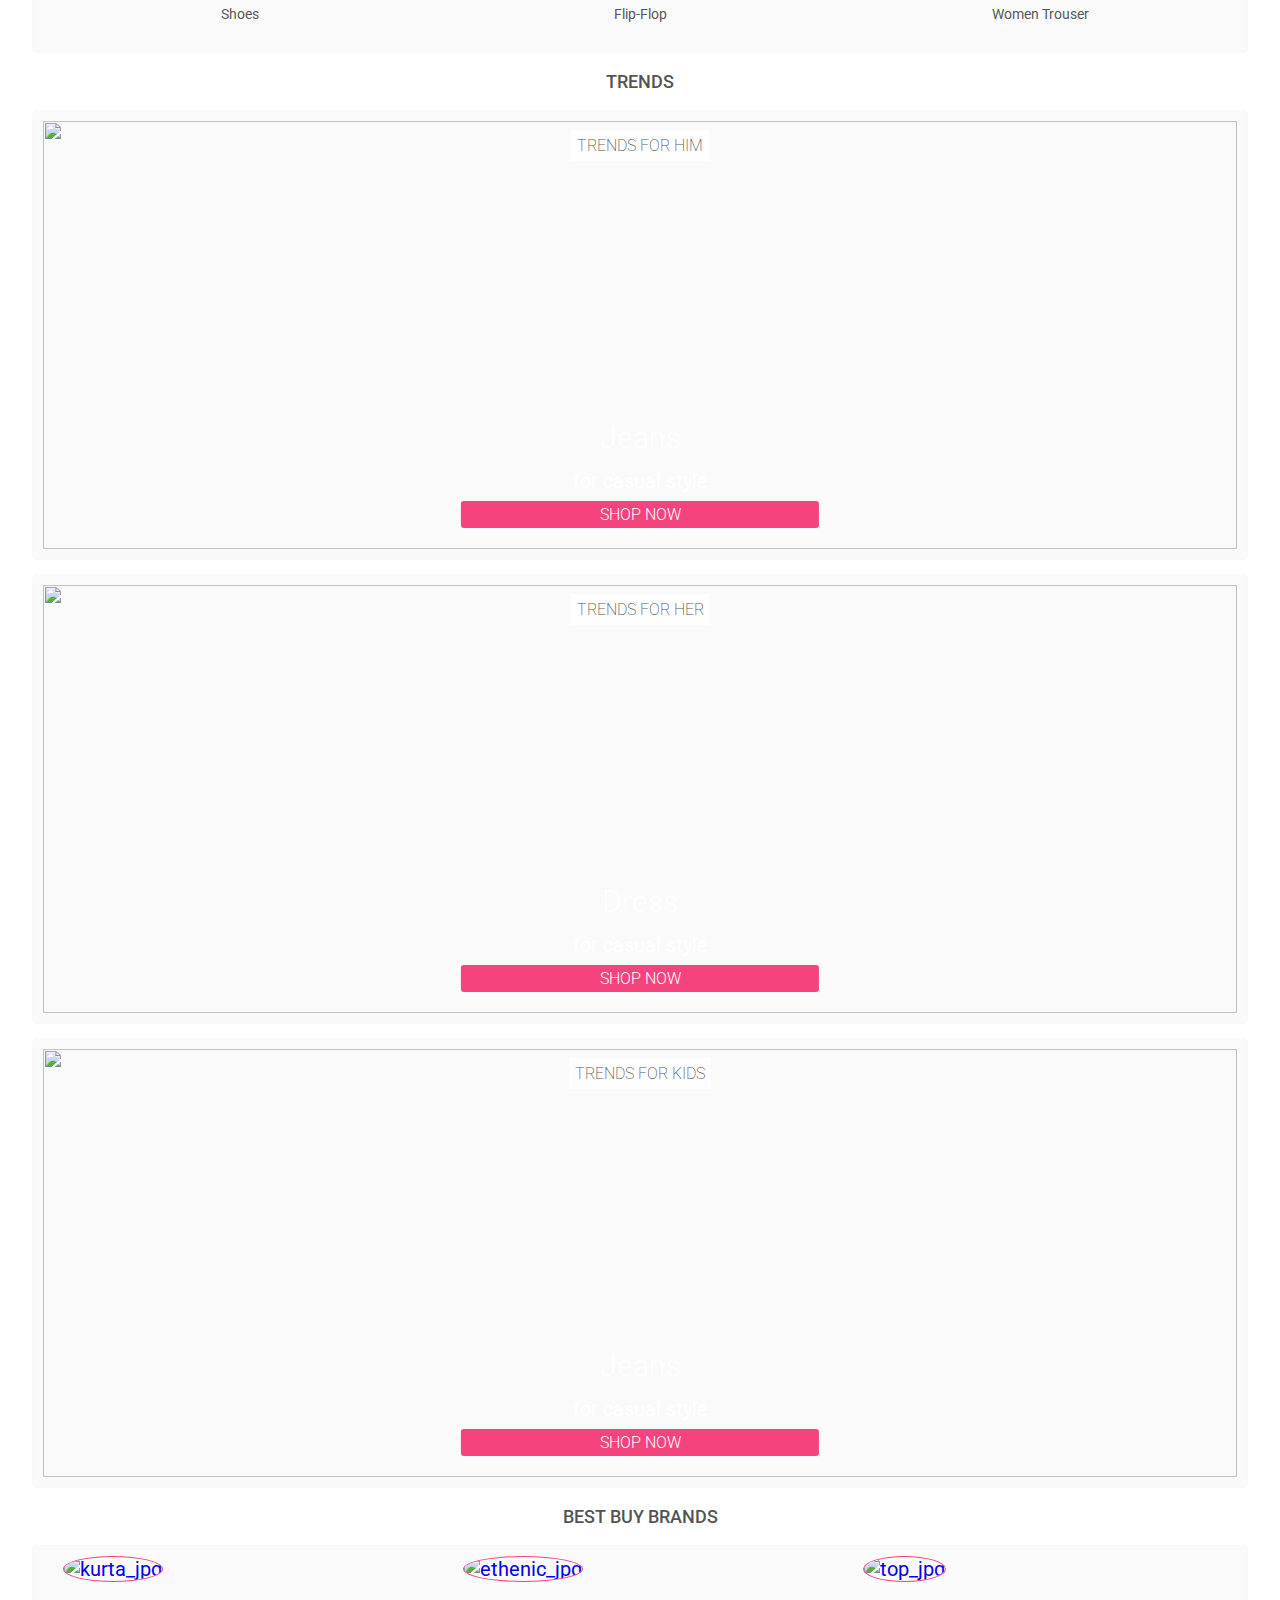
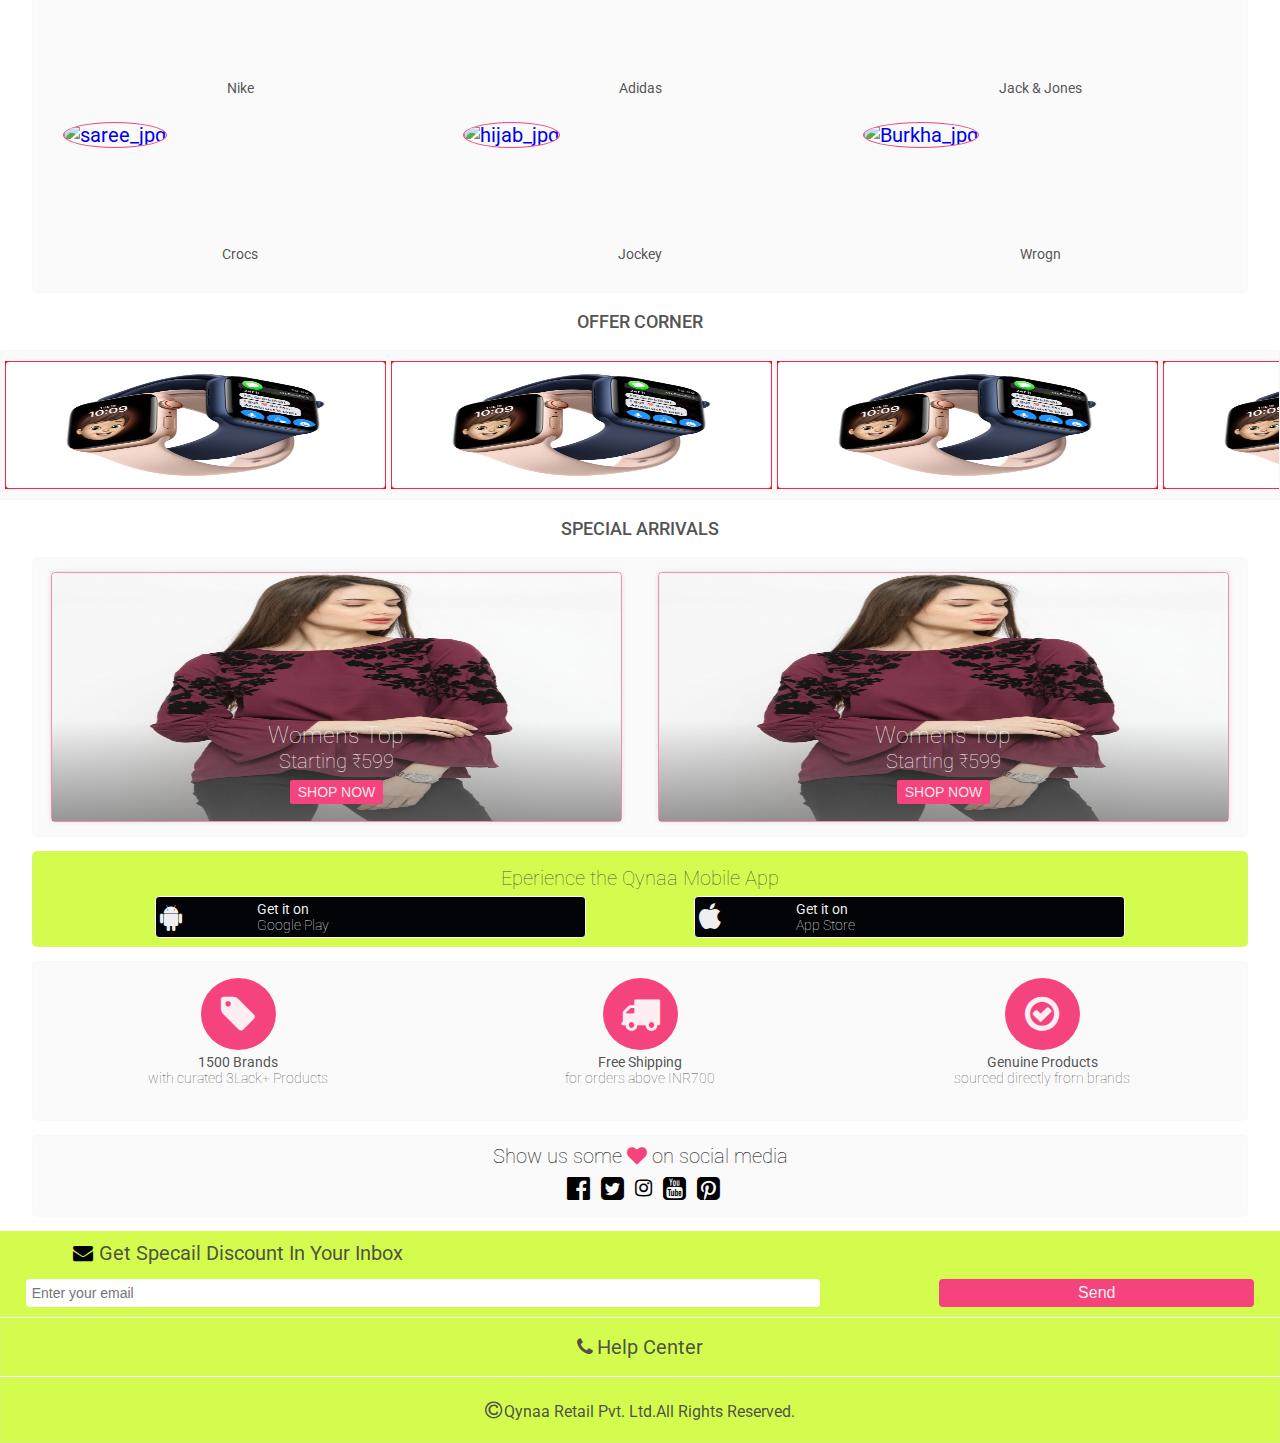
==== commit fccd0461: "Add files via upload" ====
--- a/index.html
+++ b/index.html
@@ -23,7 +23,7 @@
         <div class="menuContent">
             <div class="accountInfo">
                   <div class="col-left">
-                      
+                      <img src="gallery/purchageSuccessful.png" alt="">
                   </div>
                   <div class="col-right">
                         <p>Flat ₹300 OFF</p>
@@ -200,6 +200,24 @@
          </div>
         </div>
      </div>
+
+    <!-- Timeout Welcome modal -->
+
+      <div class="navMobileModal active">
+             <div class="welcomeModalContent">
+                 <span class="welcomeModalClose">&times;</span>
+                 <div class="welcomeModalBanner">
+
+                 </div>
+
+                <div class="welcomeModalInputs">
+                    <h3>Signup or Login</h3>
+                    <div><input type="number" placeholder="+91 | Mobile Number"></div>
+                    <div><input type="button" value="Continue"></div>
+                </div>
+             </div>
+      </div>
+
     <!-- Header from here -->
     <header>
         <!-- Burger menu icon for mobile -->
--- a/style.css
+++ b/style.css
@@ -763,11 +763,11 @@
     flex: 1;
     width: 100%;
     height: 150px;
-    background: linear-gradient(to right, rgb(253, 186, 198), rgb(252, 186, 252));
+    background: white;
 }
 
 .accountInfo > div{
-    padding: 0.8rem 0.4rem;
+  
     width: 49%;
     height: 100%;
     /* background-color: green; */
@@ -775,11 +775,20 @@
 
 .accountInfo .col-left{
     width: 43%;
-    background-color: green;
+    
+ 
+}
+
+.accountInfo .col-left img{
+    width: 100%;
+    height: 100%;
+    object-fit: cover;
 }
 
 .accountInfo .col-right{
+    padding: 0.8rem 0.4rem;
     width: 55%;
+    background: linear-gradient(to right, white, rgb(252, 186, 252));
     /* background-color: green; */
 }
 
@@ -787,6 +796,7 @@
 
 
 .accountInfo > div p{
+    white-space: nowrap;
    /* background-color: #fff; */
    color: rgb(66, 65, 65);
    font-size: 0.9rem;
@@ -801,11 +811,13 @@
 
 .accountInfo .col-right .mobileButtons{
     -webkit-appearance: none;
-    margin-top: 0.53rem;
+    margin-top: 0.6rem;
+    white-space: nowrap;
    /* background-color: #fff; */
    padding: 0.3rem 0rem;
    
 }
+
 .accountInfo .col-right .mobileButtons button{
     -webkit-appearance: none;
      margin-top: 0.3rem;
@@ -815,7 +827,7 @@
      border-radius: 6px;
      border: 1px solid white;
      background-color: transparent;
-     color: rgb(255, 21, 40);
+     color: rgb(250, 0, 137);
    
 }
 
@@ -829,6 +841,65 @@
 
 .slideRight{
     animation: animate 0.4s ease;
+}
+
+
+
+/* Timeout Welcome modal with Login credentials */
+ 
+.welcomeModalContent{
+    background-color: white;
+    position: absolute;
+    bottom: 0;
+    left: 0;
+    right: 0;
+    width: 100%;
+    height: 400px;
+}
+
+.welcomeModalClose{
+    position: absolute;
+    right: 0;
+    background-color: red;
+    padding: 0.05rem 0.44rem;
+    font-size: 1.8rem;
+    font-weight: 500;
+}
+
+.welcomeModalBanner{
+    height: 30%;
+    width: 100%;
+    background-color: red;
+}
+
+.welcomeModalInputs{
+    display: flex;
+    flex-direction: column;
+    justify-content: space-around;
+    align-items: stretch;
+    width: 100%;
+    padding: 0.8rem;
+    height: 70%;
+    /* background-color: green; */
+}
+
+
+.welcomeModalInputs input{
+   width: 100%;
+   display: block;
+   padding: 0.4rem 0.2rem;
+   font-size: 0.9rem;
+   border: 1px solid gray;
+   border-radius: 5px;
+  
+}
+
+.welcomeModalInputs input[type="button"]{
+   background-color: rgb(255, 0, 149);
+   color: whitesmoke;
+   border-color: transparent;
+   outline: none;
+
 }
 
 @keyframes animate{
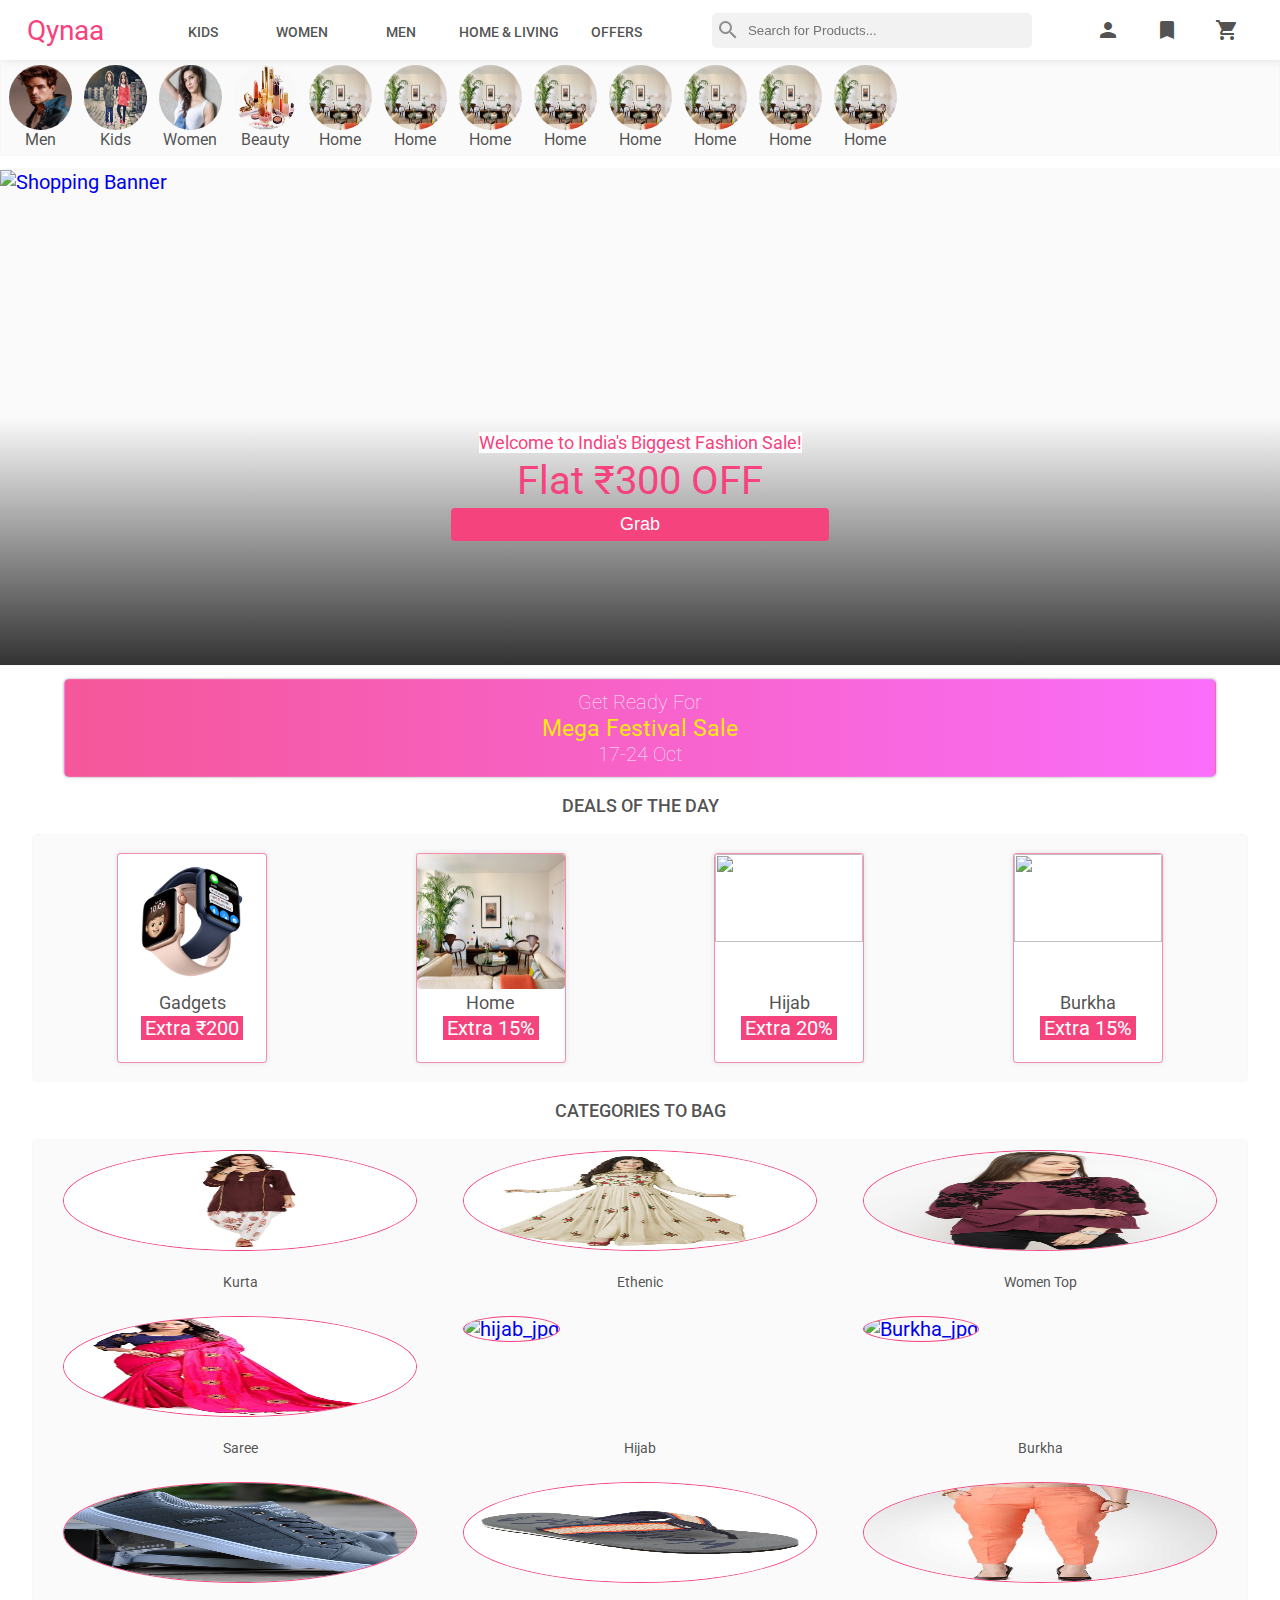
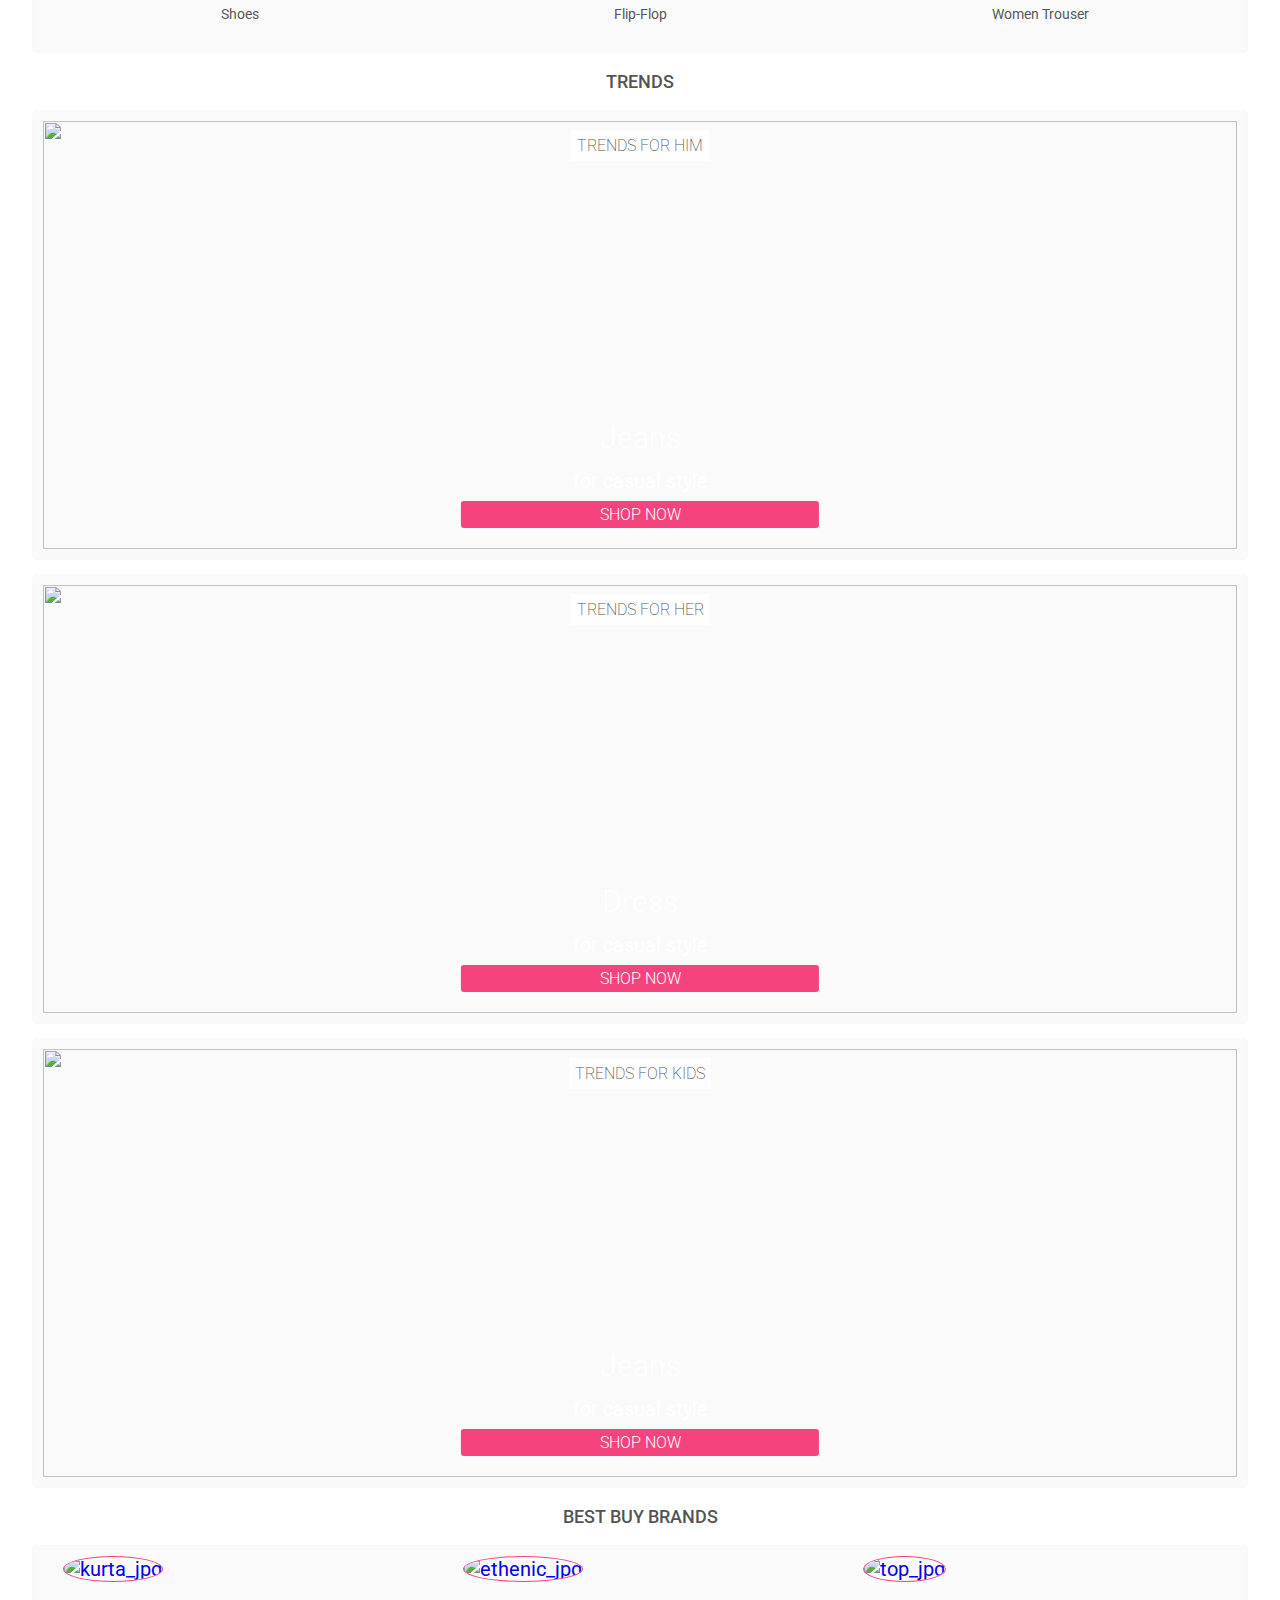
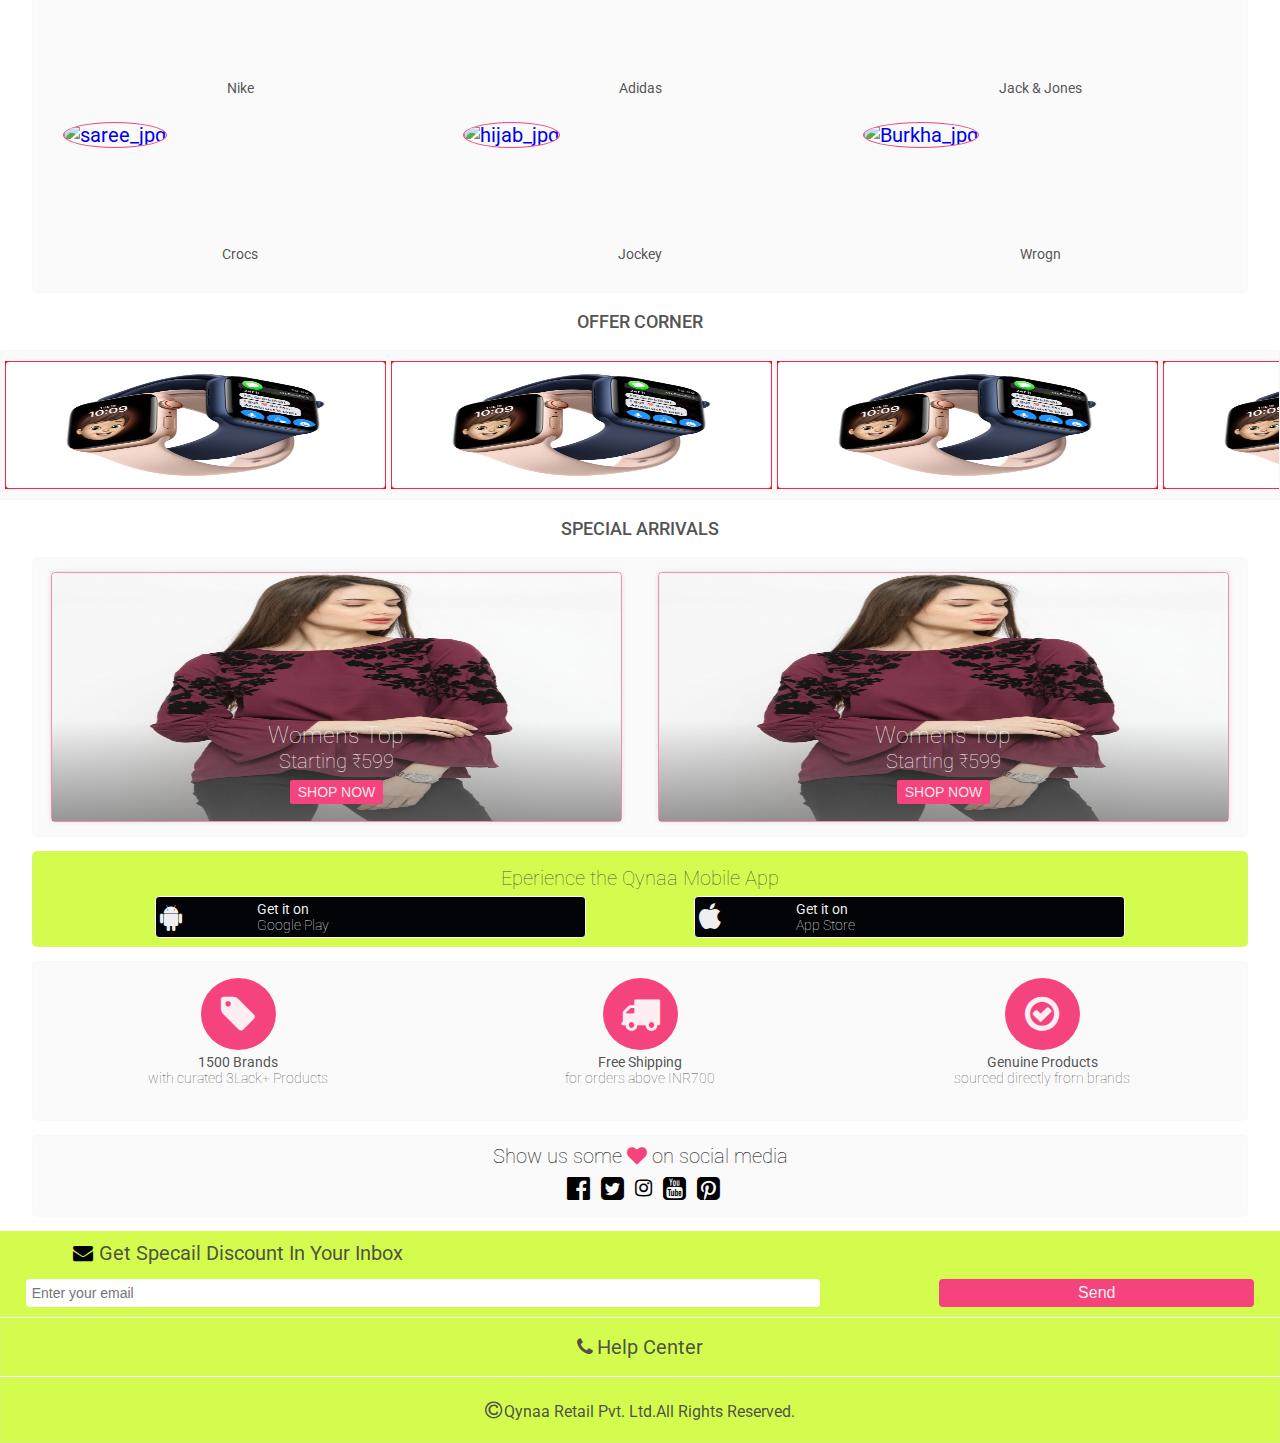
==== commit 0d1f2d22: "Add files via upload" ====
--- a/index.html
+++ b/index.html
@@ -203,11 +203,20 @@
 
     <!-- Timeout Welcome modal -->
 
-      <div class="navMobileModal active">
+      <div class="navMobileModal welcomeModal">
              <div class="welcomeModalContent">
                  <span class="welcomeModalClose">&times;</span>
-                 <div class="welcomeModalBanner">
-
+                 <div class="welcomeModalBanner accountInfo">
+                    <div class="col-left">
+                        <img src="gallery/purchageSuccessful.png" alt="">
+                    </div>
+                    <div class="col-right">
+                          <div>
+                            <p>Flat ₹300 OFF</p>
+                            <p>+Free Delivery</p>
+                            <p>on your first order</p>
+                          </div>
+                    </div>
                  </div>
 
                 <div class="welcomeModalInputs">
--- a/style.css
+++ b/style.css
@@ -786,6 +786,7 @@
 }
 
 .accountInfo .col-right{
+    position: relative;
     padding: 0.8rem 0.4rem;
     width: 55%;
     background: linear-gradient(to right, white, rgb(252, 186, 252));
@@ -860,18 +861,30 @@
 .welcomeModalClose{
     position: absolute;
     right: 0;
-    background-color: red;
-    padding: 0.05rem 0.44rem;
-    font-size: 1.8rem;
-    font-weight: 500;
+    padding: 0rem 0.44rem;
+    font-size: 2rem;
+    font-weight: 200;
+    color: gray;
+    z-index: 10;
 }
 
 .welcomeModalBanner{
-    height: 30%;
-    width: 100%;
-    background-color: red;
-}
-
+    display: flex;
+    justify-content: space-between;
+    flex-wrap: nowrap;
+    flex: 1;
+    height: 35%;
+    width: 100%;
+    /* background: linear-gradient(to right, pink, rgb(250, 123, 250)); */
+}
+.welcomeModalBanner .col-right>div{
+    position: absolute;
+    top: 50%;
+    left: 65%;
+    width: 70%;
+    transform: translate(-50%, -50%);
+     /* background-color: green; */
+}
 .welcomeModalInputs{
     display: flex;
     flex-direction: column;
@@ -879,7 +892,7 @@
     align-items: stretch;
     width: 100%;
     padding: 0.8rem;
-    height: 70%;
+    height: 65%;
     /* background-color: green; */
 }
 
@@ -895,7 +908,8 @@
 }
 
 .welcomeModalInputs input[type="button"]{
-   background-color: rgb(255, 0, 149);
+    -webkit-appearance: none;
+   background-color: rgb(252, 26, 120);
    color: whitesmoke;
    border-color: transparent;
    outline: none;
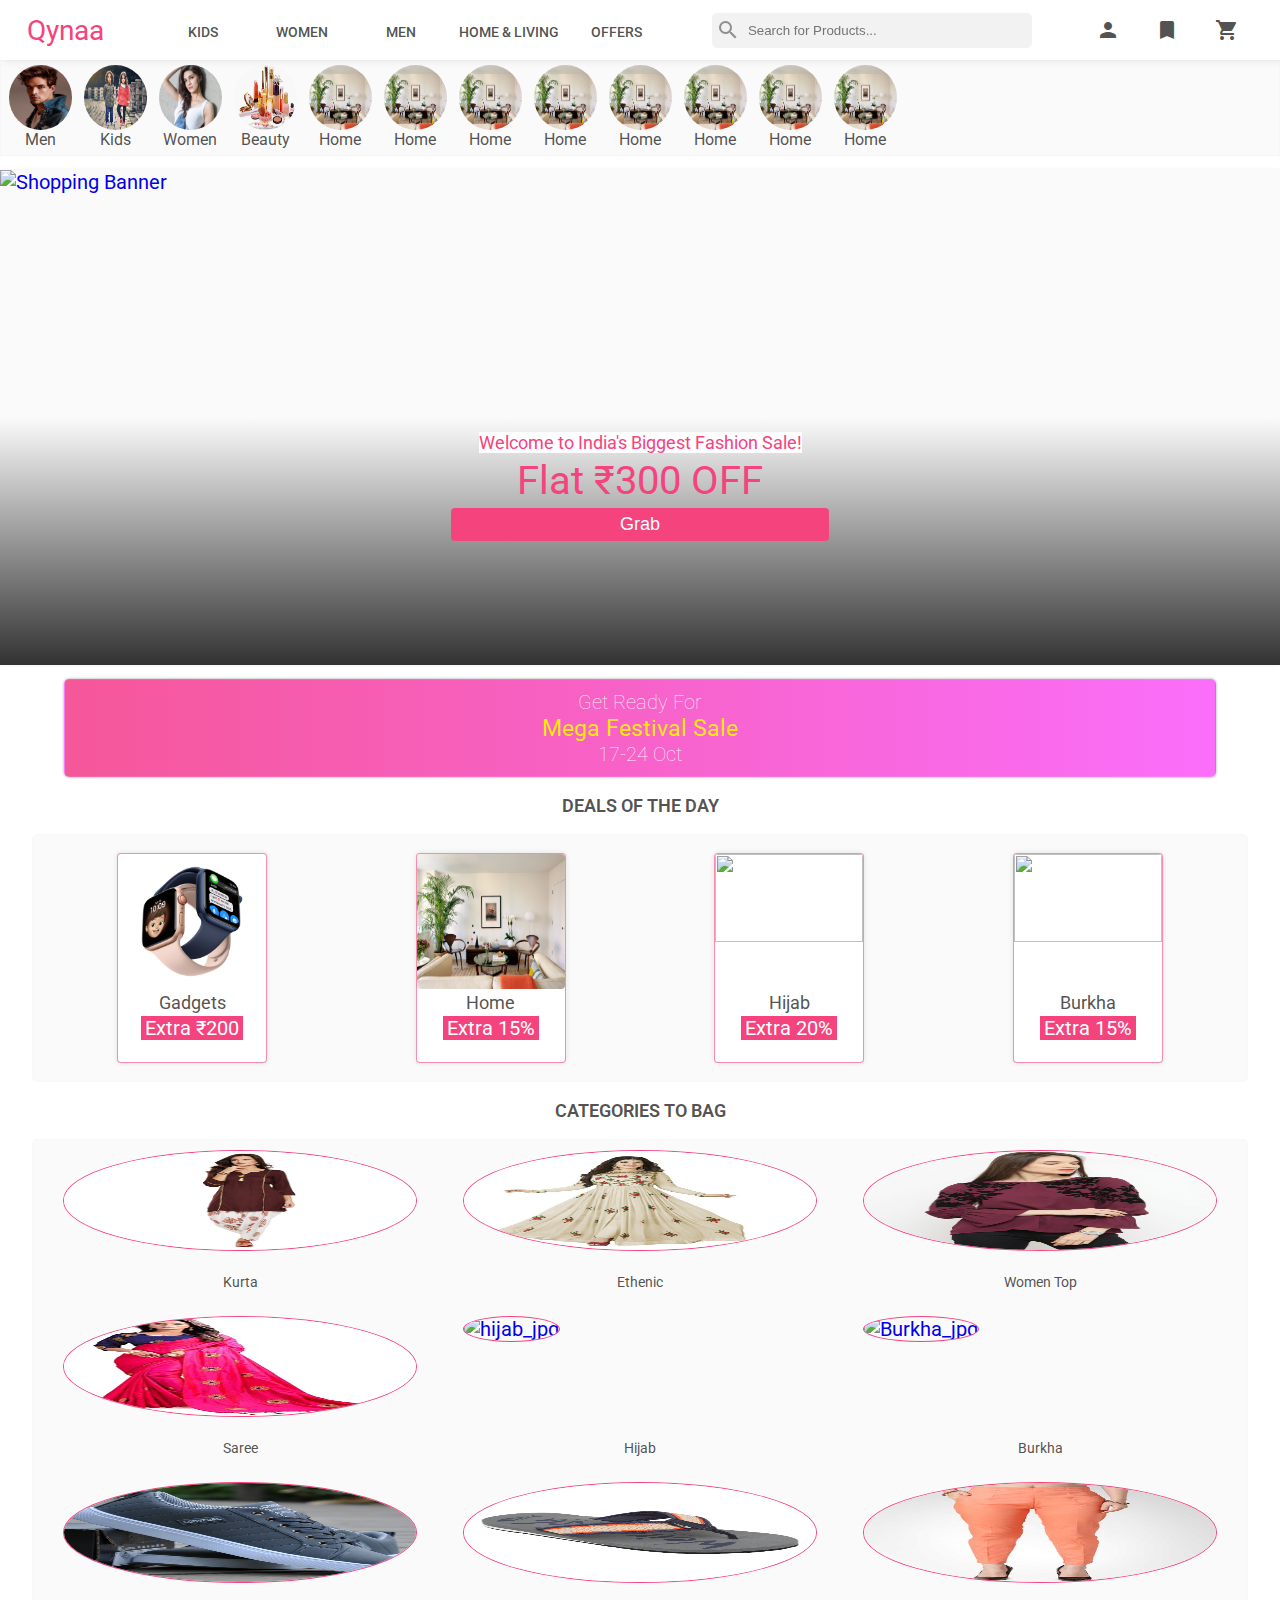
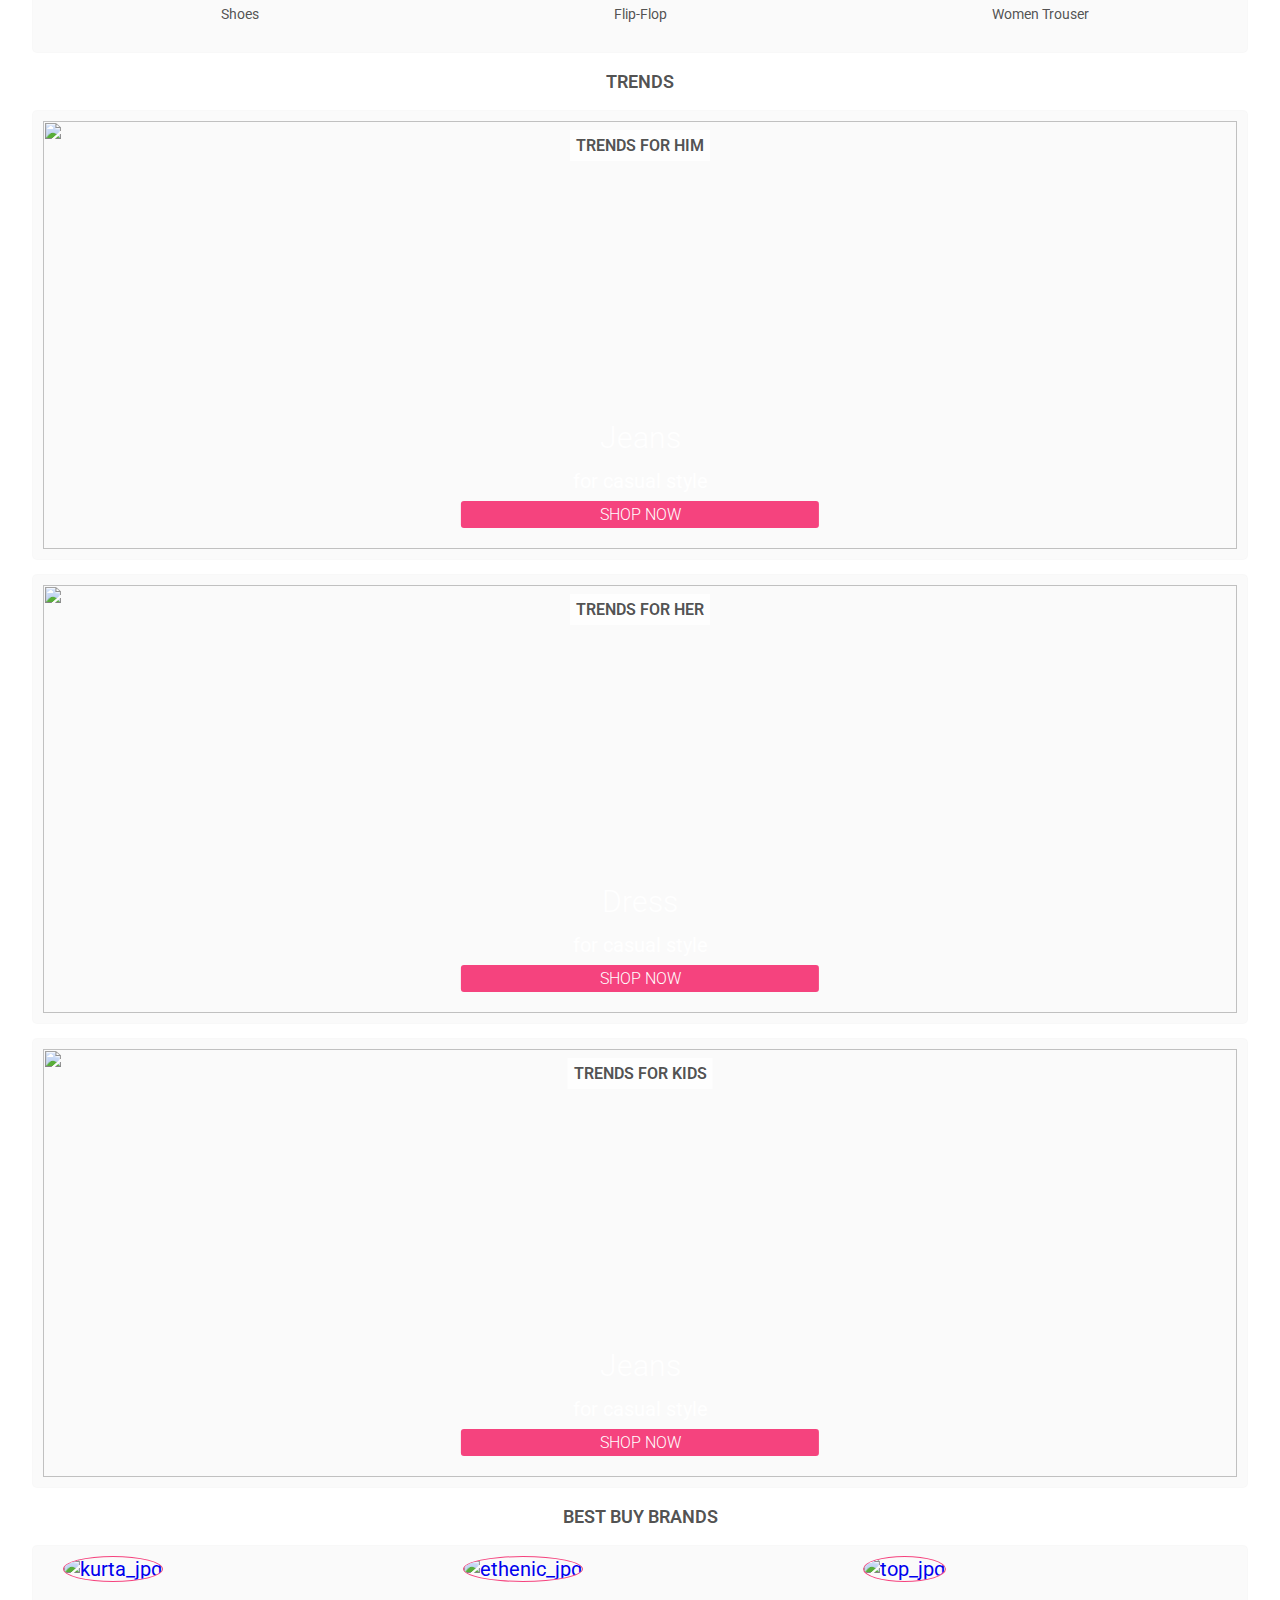
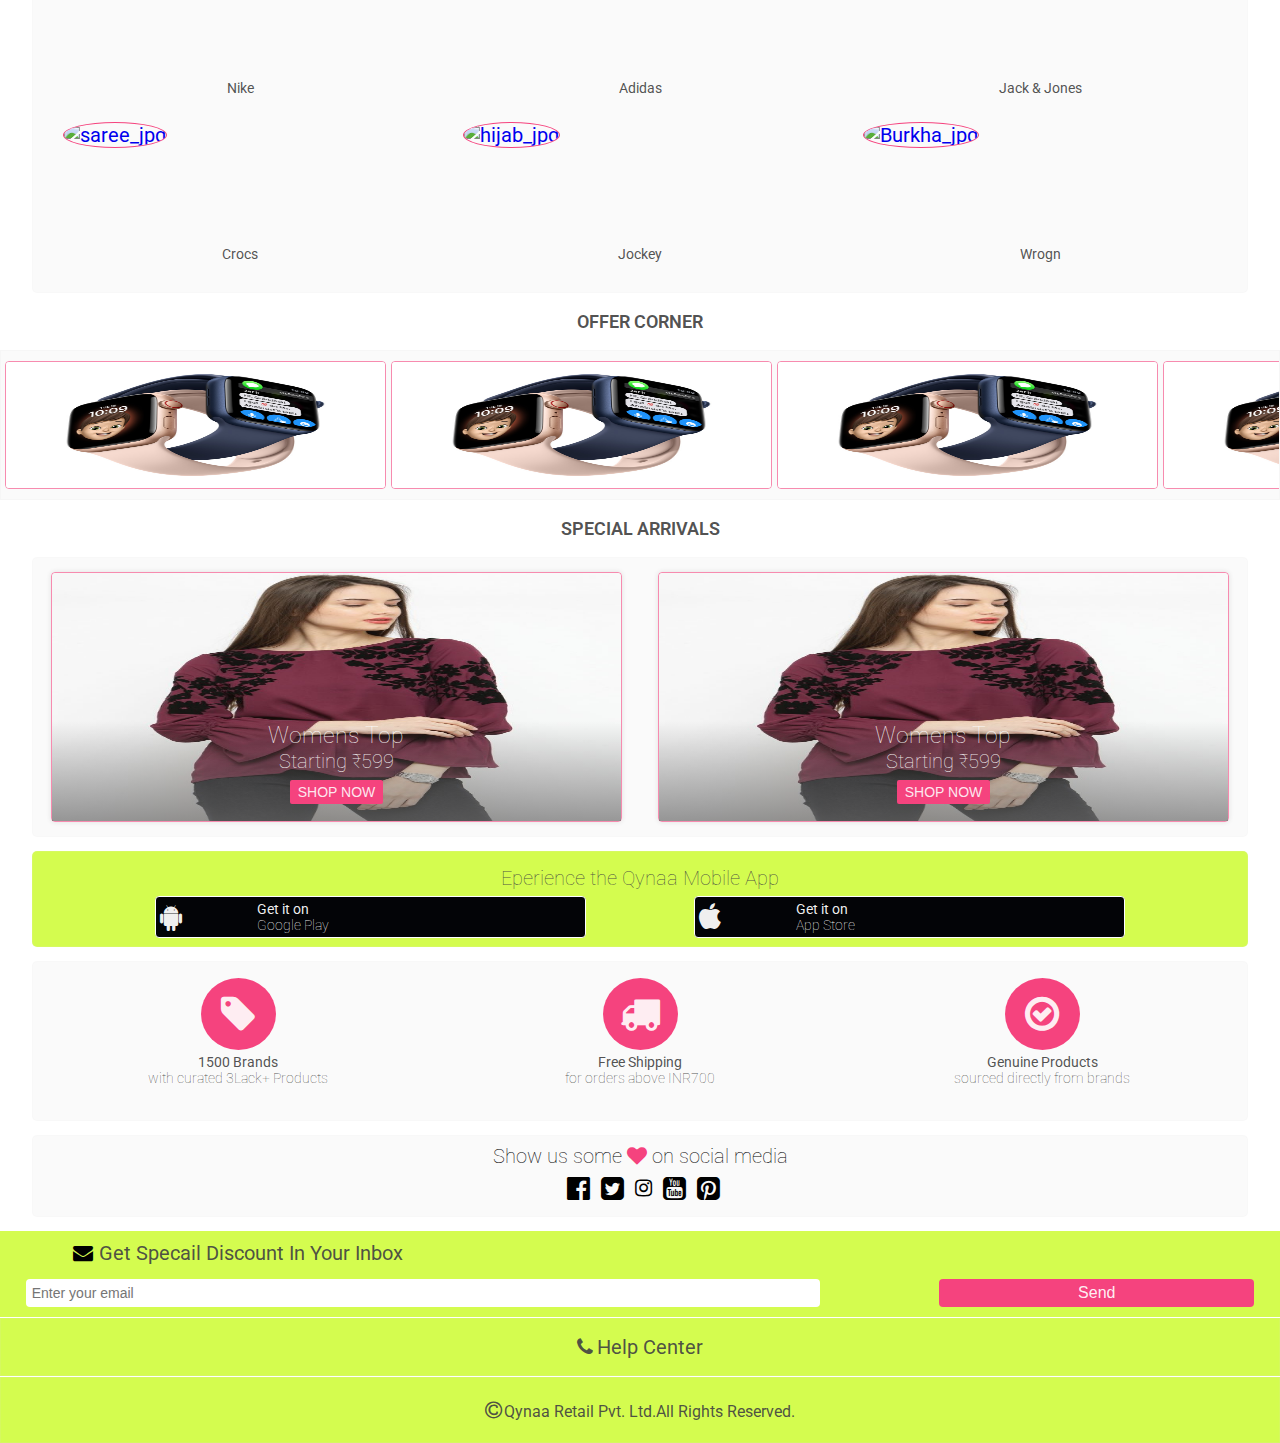
==== commit 1a27dec0: "Add files via upload" ====
--- a/index.html
+++ b/index.html
@@ -30,8 +30,8 @@
                         <p>+Free Delivery</p>
                         <p>on your first order</p>
                         <div class="mobileButtons">
-                              <button class="Mobilesignup">Signup</button>
-                              <button class="MobileLogin">Login</button>
+                              <a href="login.html" target="_self"><button class="Mobilesignup">Signup</button></a>
+                              <a href="login.html" target="_self"><button class="MobileLogin">Login</button></a>
                         </div>
                   </div>
             </div>
--- a/style.css
+++ b/style.css
@@ -295,7 +295,7 @@
     text-transform: uppercase;
     margin: 0.9rem;
     font-size: 0.9rem;
-    font-weight: 500;
+    font-weight: 600;
     color: var(--font-color);
 }
 
@@ -422,10 +422,11 @@
     left: 50%;
     transform: translate(-50%,0);
     background-color: rgba(255, 255, 255, 0.774);
+    /* background-color: rgba(245, 67, 126, 0.514); */
     padding: 0.3rem;
     font-size: 0.8rem;
     text-align: center;
-    font-weight: 200;
+    font-weight: 600;
     color: var(--font-color);
 }
 .trends-overlay{
@@ -486,7 +487,7 @@
     width: 30%;
     height: 100%;
     display: inline-block;
-    background-color: red;
+    /* background-color: red; */
     
     /* flex: 0 0 auto; */
 }
@@ -782,7 +783,7 @@
 .accountInfo .col-left img{
     width: 100%;
     height: 100%;
-    object-fit: cover;
+    object-fit: contain;
 }
 
 .accountInfo .col-right{
@@ -855,16 +856,36 @@
     left: 0;
     right: 0;
     width: 100%;
-    height: 400px;
-}
+    height: 370px;
+    max-height: 400px;
+    animation: welcomeModalAnimate 0.3s ease;
+}
+
+@keyframes welcomeModalAnimate {
+    from{
+           transform: translateY(100%);
+    }to{
+          transform: translateY(0%);
+    }
+}
+
+@-webkit-keyframes  welcomeModalAnimate {
+    from{
+           transform: translateY(100%);
+    }to{
+          transform: translateY(0%);
+    }
+}
+
 
 .welcomeModalClose{
     position: absolute;
     right: 0;
-    padding: 0rem 0.44rem;
+    top: -5px;
+    padding: 0 0.3rem ;
     font-size: 2rem;
-    font-weight: 200;
-    color: gray;
+    font-weight: 100;
+    color: rgb(73, 73, 73);
     z-index: 10;
 }
 
@@ -891,19 +912,24 @@
     justify-content: space-around;
     align-items: stretch;
     width: 100%;
-    padding: 0.8rem;
+    padding: 1.2rem;
     height: 65%;
     /* background-color: green; */
 }
 
+.welcomeModalInputs h3{
+    text-transform: uppercase;
+    font-weight: 500;
+}
 
 .welcomeModalInputs input{
    width: 100%;
    display: block;
-   padding: 0.4rem 0.2rem;
+   padding: 0.5rem 0.2rem;
    font-size: 0.9rem;
    border: 1px solid gray;
    border-radius: 5px;
+   outline: none;
   
 }
 
@@ -941,6 +967,7 @@
     padding: 0.4rem 0;
     border-top: 1px solid lightgray;
 }
+
 .mobileContactUs li{
     padding: 0.3rem;
     color: gray;
@@ -998,6 +1025,24 @@
 .active {
    display: block;
 }
+
+
+/* Login page styling */
+
+.loginPage{
+    display: block;
+}
+
+.loginPageModal{
+    height: 100%;
+    max-height: 100%;
+}
+
+.loginPageInputs{
+    height: 40%;
+}
+
+
 /* media queries for small mobile device */
 
 @media screen and (min-width: 576px){
